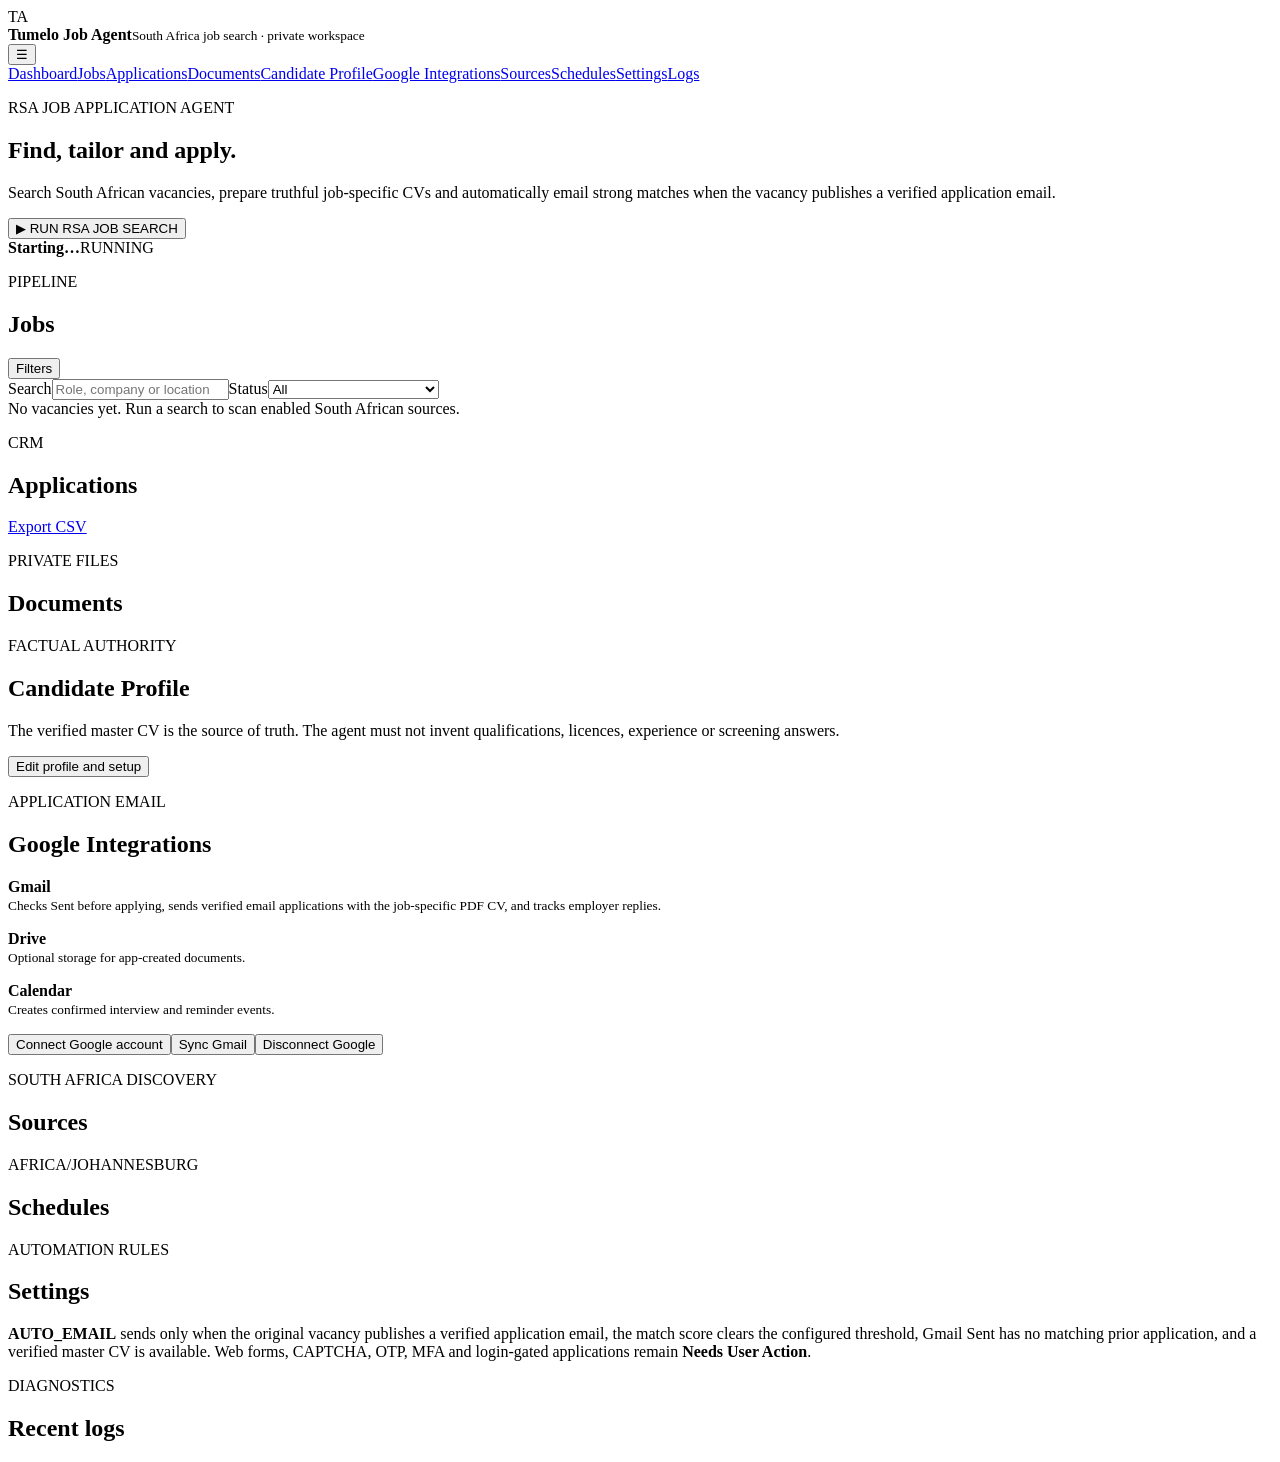
==== frontend/index.html @ aed450ea "Update dashboard for RSA email application workflow" ====
<!doctype html><html lang="en"><head><meta charset="utf-8"><meta name="viewport" content="width=device-width,initial-scale=1,viewport-fit=cover"><meta name="theme-color" content="#102b22"><title>Tumelo Job Agent</title><link rel="stylesheet" href="/assets/style.css"></head><body>
<header class="top"><div class="brand"><span>TA</span><div><b>Tumelo Job Agent</b><small>South Africa job search · private workspace</small></div></div><button id="menu" aria-label="Open navigation">☰</button></header>
<dialog id="loginDialog"><h2>Private sign in</h2><p>Sign in to access candidate and application data.</p><form id="loginForm"><label>Username<input name="username" autocomplete="username" required></label><label>Password<input name="password" type="password" autocomplete="current-password" required></label><p id="loginError" role="alert"></p><button class="primary">Sign in</button></form></dialog>
<nav id="nav" aria-label="Main"><a href="#dashboard">Dashboard</a><a href="#jobs">Jobs</a><a href="#applications">Applications</a><a href="#documents">Documents</a><a href="#profile">Candidate Profile</a><a href="#google">Google Integrations</a><a href="#sources">Sources</a><a href="#schedules">Schedules</a><a href="#settings">Settings</a><a href="#logs">Logs</a></nav>
<main><section id="dashboard"><p class="eyebrow">RSA JOB APPLICATION AGENT</p><h1>Find, tailor and apply.</h1><p class="lead">Search South African vacancies, prepare truthful job-specific CVs and automatically email strong matches when the vacancy publishes a verified application email.</p><button id="run" class="primary">▶ RUN RSA JOB SEARCH</button><div id="progress" class="progress hidden"><b id="runmsg">Starting…</b><span id="runstate">RUNNING</span><i></i></div><div class="metrics" id="metrics"></div></section>
<section class="panel" id="jobs"><div class="sectionhead"><div><p class="eyebrow">PIPELINE</p><h2>Jobs</h2></div><button class="secondary" id="filterToggle">Filters</button></div><div id="filters" class="filters"><label>Search<input id="search" placeholder="Role, company or location"></label><label>Status<select id="status"><option value="">All</option><option>SHORTLISTED</option><option>PREPARED</option><option>NEEDS_USER_ACTION</option><option>APPLIED</option><option>APPLIED_CONFIRMED</option><option>INTERVIEW</option></select></label></div><div id="jobcards" class="cards"></div><div id="empty">No vacancies yet. Run a search to scan enabled South African sources.</div></section>
<section class="panel" id="applications"><p class="eyebrow">CRM</p><h2>Applications</h2><div id="applicationList"></div><a class="button" href="/api/export.csv">Export CSV</a></section>
<section class="panel" id="documents"><p class="eyebrow">PRIVATE FILES</p><h2>Documents</h2><div id="documentList"></div></section>
<section class="panel" id="profile"><p class="eyebrow">FACTUAL AUTHORITY</p><h2>Candidate Profile</h2><p>The verified master CV is the source of truth. The agent must not invent qualifications, licences, experience or screening answers.</p><button id="setup">Edit profile and setup</button></section>
<section class="panel" id="google"><p class="eyebrow">APPLICATION EMAIL</p><h2>Google Integrations</h2><div id="googleState"></div><div class="permissions"><p><b>Gmail</b><br><small>Checks Sent before applying, sends verified email applications with the job-specific PDF CV, and tracks employer replies.</small></p><p><b>Drive</b><br><small>Optional storage for app-created documents.</small></p><p><b>Calendar</b><br><small>Creates confirmed interview and reminder events.</small></p></div><div class="actions"><button id="connectGoogle">Connect Google account</button><button id="syncGmail" class="secondary">Sync Gmail</button><button id="disconnectGoogle" class="danger">Disconnect Google</button></div></section>
<section class="panel" id="sources"><p class="eyebrow">SOUTH AFRICA DISCOVERY</p><h2>Sources</h2><div id="sourceList"></div></section><section class="panel" id="schedules"><p class="eyebrow">AFRICA/JOHANNESBURG</p><h2>Schedules</h2><p id="scheduleList"></p></section><section class="panel" id="settings"><p class="eyebrow">AUTOMATION RULES</p><h2>Settings</h2><p><b>AUTO_EMAIL</b> sends only when the original vacancy publishes a verified application email, the match score clears the configured threshold, Gmail Sent has no matching prior application, and a verified master CV is available. Web forms, CAPTCHA, OTP, MFA and login-gated applications remain <b>Needs User Action</b>.</p></section><section class="panel" id="logs"><p class="eyebrow">DIAGNOSTICS</p><h2>Recent logs</h2><pre id="logLines"></pre></section></main>
<dialog id="detailModal"><button class="close" aria-label="Close">×</button><div id="detail"></div></dialog><dialog id="wizard"><button class="close" aria-label="Close">×</button><h2>Job Agent setup</h2><form id="form"><label>Name<input name="name" required></label><label>Email<input name="email" type="email"></label><label>Phone<input name="phone"></label><label>Location<input name="location"></label><label>Work authorisation<input name="work_authorization" placeholder="Leave blank if not verified"></label><label>Skills (comma-separated)<textarea name="skills"></textarea></label><label>Target roles<input name="categories"></label><label>Preferred locations<input name="locations"></label><label>Expected salary<input name="salary"></label><label>Minimum match score<input name="score" type="number" min="0" max="100"></label><label>Schedule times (SAST)<input name="schedule"></label><label>Mode<select name="mode"><option>AUTO_EMAIL</option><option>PREPARE</option><option>DISCOVER_ONLY</option><option>ASSISTED_APPLY</option></select></label><label>Upload master CV<input name="cv" type="file" accept=".pdf,.docx"></label><button>Save setup</button></form></dialog><script src="/assets/app.js"></script></body></html>
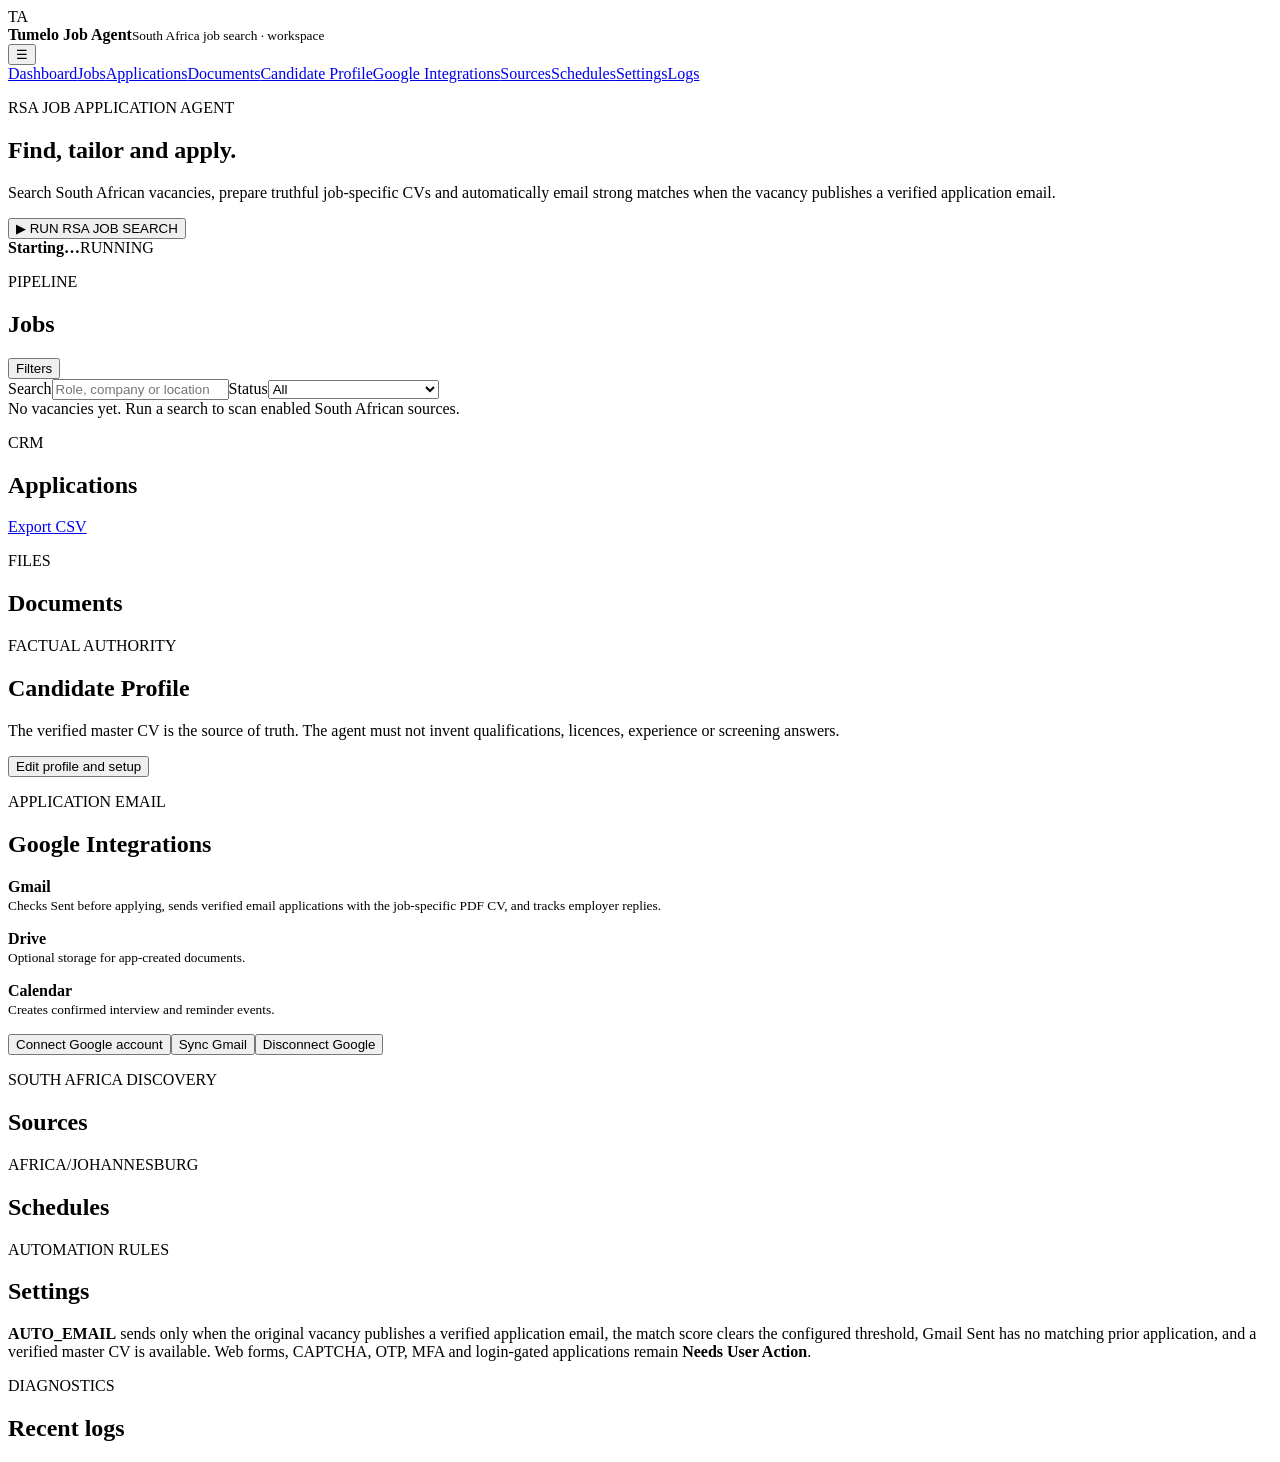
==== commit 45552260: "Remove private sign-in from production workspace" ====
--- a/frontend/index.html
+++ b/frontend/index.html
@@ -1,12 +1,11 @@
 <!doctype html><html lang="en"><head><meta charset="utf-8"><meta name="viewport" content="width=device-width,initial-scale=1,viewport-fit=cover"><meta name="theme-color" content="#102b22"><title>Tumelo Job Agent</title><link rel="stylesheet" href="/assets/style.css"></head><body>
-<header class="top"><div class="brand"><span>TA</span><div><b>Tumelo Job Agent</b><small>South Africa job search · private workspace</small></div></div><button id="menu" aria-label="Open navigation">☰</button></header>
-<dialog id="loginDialog"><h2>Private sign in</h2><p>Sign in to access candidate and application data.</p><form id="loginForm"><label>Username<input name="username" autocomplete="username" required></label><label>Password<input name="password" type="password" autocomplete="current-password" required></label><p id="loginError" role="alert"></p><button class="primary">Sign in</button></form></dialog>
+<header class="top"><div class="brand"><span>TA</span><div><b>Tumelo Job Agent</b><small>South Africa job search · workspace</small></div></div><button id="menu" aria-label="Open navigation">☰</button></header>
 <nav id="nav" aria-label="Main"><a href="#dashboard">Dashboard</a><a href="#jobs">Jobs</a><a href="#applications">Applications</a><a href="#documents">Documents</a><a href="#profile">Candidate Profile</a><a href="#google">Google Integrations</a><a href="#sources">Sources</a><a href="#schedules">Schedules</a><a href="#settings">Settings</a><a href="#logs">Logs</a></nav>
 <main><section id="dashboard"><p class="eyebrow">RSA JOB APPLICATION AGENT</p><h1>Find, tailor and apply.</h1><p class="lead">Search South African vacancies, prepare truthful job-specific CVs and automatically email strong matches when the vacancy publishes a verified application email.</p><button id="run" class="primary">▶ RUN RSA JOB SEARCH</button><div id="progress" class="progress hidden"><b id="runmsg">Starting…</b><span id="runstate">RUNNING</span><i></i></div><div class="metrics" id="metrics"></div></section>
 <section class="panel" id="jobs"><div class="sectionhead"><div><p class="eyebrow">PIPELINE</p><h2>Jobs</h2></div><button class="secondary" id="filterToggle">Filters</button></div><div id="filters" class="filters"><label>Search<input id="search" placeholder="Role, company or location"></label><label>Status<select id="status"><option value="">All</option><option>SHORTLISTED</option><option>PREPARED</option><option>NEEDS_USER_ACTION</option><option>APPLIED</option><option>APPLIED_CONFIRMED</option><option>INTERVIEW</option></select></label></div><div id="jobcards" class="cards"></div><div id="empty">No vacancies yet. Run a search to scan enabled South African sources.</div></section>
 <section class="panel" id="applications"><p class="eyebrow">CRM</p><h2>Applications</h2><div id="applicationList"></div><a class="button" href="/api/export.csv">Export CSV</a></section>
-<section class="panel" id="documents"><p class="eyebrow">PRIVATE FILES</p><h2>Documents</h2><div id="documentList"></div></section>
-<section class="panel" id="profile"><p class="eyebrow">FACTUAL AUTHORITY</p><h2>Candidate Profile</h2><p>The verified master CV is the source of truth. The agent must not invent qualifications, licences, experience or screening answers.</p><button id="setup">Edit profile and setup</button></section>
+<section class="panel" id="documents"><p class="eyebrow">FILES</p><h2>Documents</h2><div id="documentList"></div></section>
+<section class="panel" id="profile"><p class="eyebrow">FACTUAL AUTHORITY</p><h2>Candidate Profile</h2><p>The verified master CV is the source of truth. The agent must not invent qualifications, licences, experience or screening answers.</p><div id="masterCvState"></div><button id="setup">Edit profile and setup</button></section>
 <section class="panel" id="google"><p class="eyebrow">APPLICATION EMAIL</p><h2>Google Integrations</h2><div id="googleState"></div><div class="permissions"><p><b>Gmail</b><br><small>Checks Sent before applying, sends verified email applications with the job-specific PDF CV, and tracks employer replies.</small></p><p><b>Drive</b><br><small>Optional storage for app-created documents.</small></p><p><b>Calendar</b><br><small>Creates confirmed interview and reminder events.</small></p></div><div class="actions"><button id="connectGoogle">Connect Google account</button><button id="syncGmail" class="secondary">Sync Gmail</button><button id="disconnectGoogle" class="danger">Disconnect Google</button></div></section>
 <section class="panel" id="sources"><p class="eyebrow">SOUTH AFRICA DISCOVERY</p><h2>Sources</h2><div id="sourceList"></div></section><section class="panel" id="schedules"><p class="eyebrow">AFRICA/JOHANNESBURG</p><h2>Schedules</h2><p id="scheduleList"></p></section><section class="panel" id="settings"><p class="eyebrow">AUTOMATION RULES</p><h2>Settings</h2><p><b>AUTO_EMAIL</b> sends only when the original vacancy publishes a verified application email, the match score clears the configured threshold, Gmail Sent has no matching prior application, and a verified master CV is available. Web forms, CAPTCHA, OTP, MFA and login-gated applications remain <b>Needs User Action</b>.</p></section><section class="panel" id="logs"><p class="eyebrow">DIAGNOSTICS</p><h2>Recent logs</h2><pre id="logLines"></pre></section></main>
 <dialog id="detailModal"><button class="close" aria-label="Close">×</button><div id="detail"></div></dialog><dialog id="wizard"><button class="close" aria-label="Close">×</button><h2>Job Agent setup</h2><form id="form"><label>Name<input name="name" required></label><label>Email<input name="email" type="email"></label><label>Phone<input name="phone"></label><label>Location<input name="location"></label><label>Work authorisation<input name="work_authorization" placeholder="Leave blank if not verified"></label><label>Skills (comma-separated)<textarea name="skills"></textarea></label><label>Target roles<input name="categories"></label><label>Preferred locations<input name="locations"></label><label>Expected salary<input name="salary"></label><label>Minimum match score<input name="score" type="number" min="0" max="100"></label><label>Schedule times (SAST)<input name="schedule"></label><label>Mode<select name="mode"><option>AUTO_EMAIL</option><option>PREPARE</option><option>DISCOVER_ONLY</option><option>ASSISTED_APPLY</option></select></label><label>Upload master CV<input name="cv" type="file" accept=".pdf,.docx"></label><button>Save setup</button></form></dialog><script src="/assets/app.js"></script></body></html>
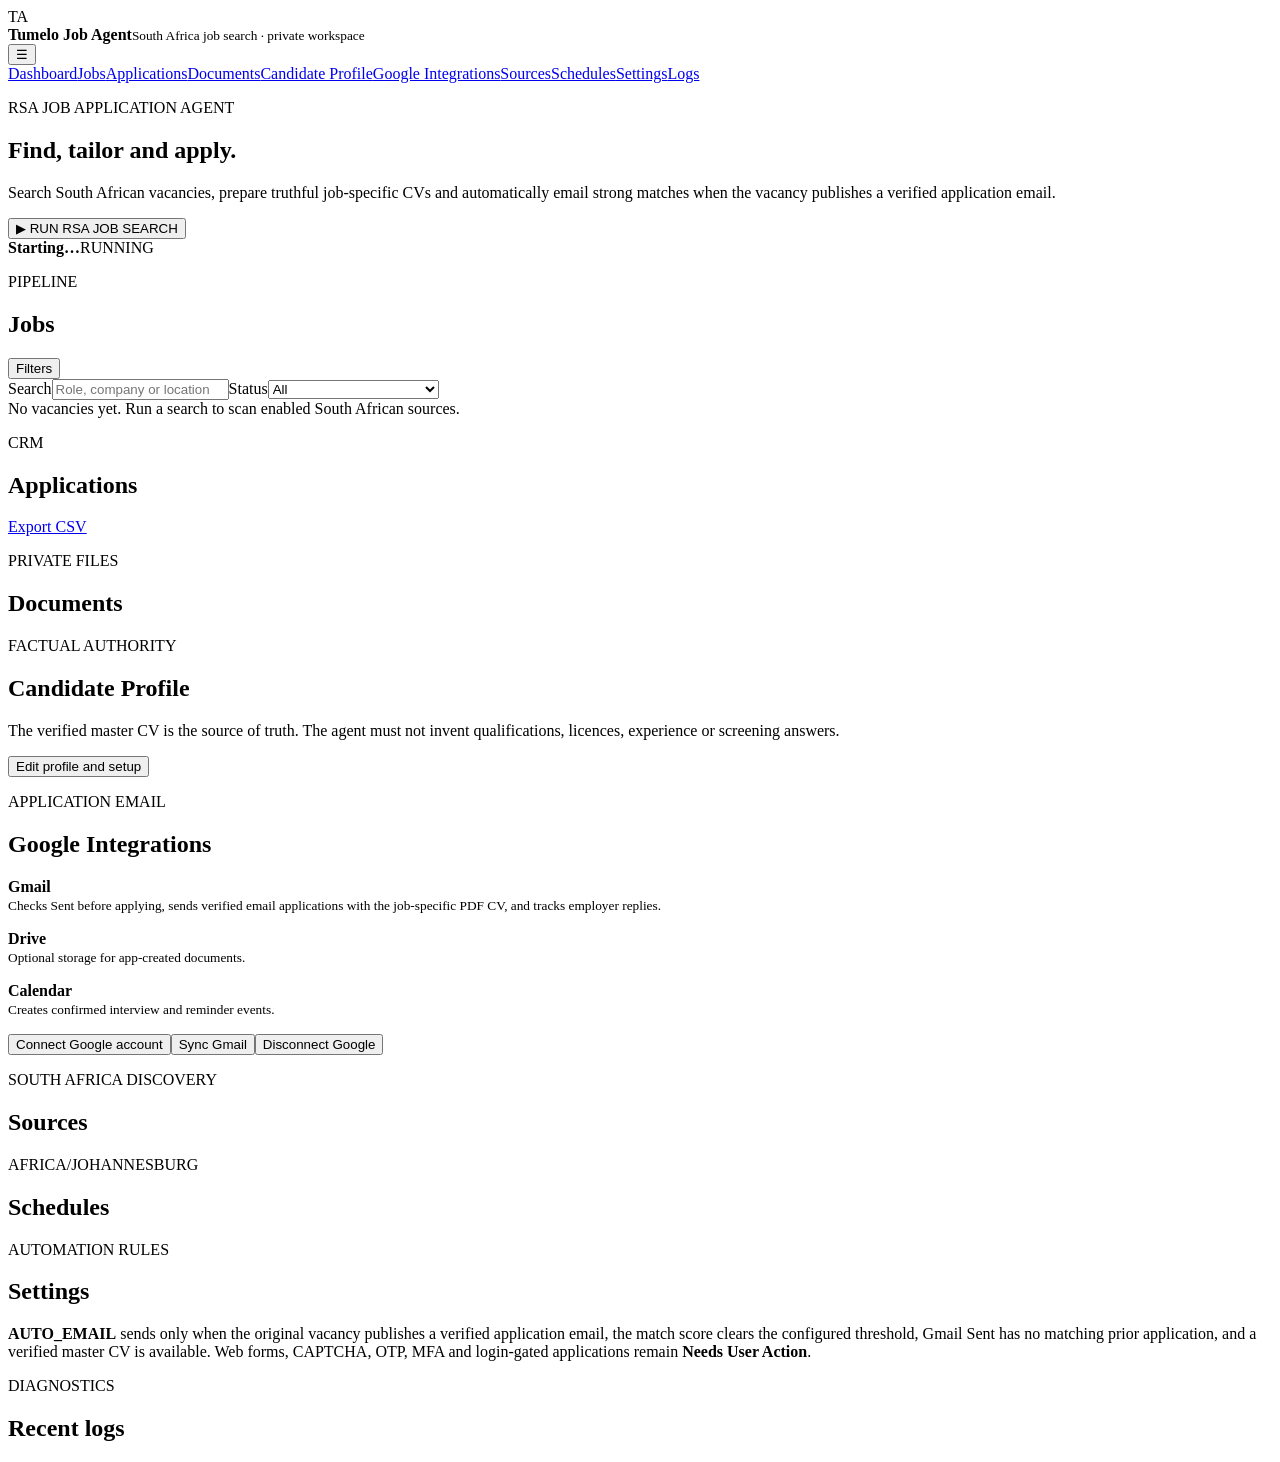
==== commit 52b4ecc6: "Restore private sign-in UI" ====
--- a/frontend/index.html
+++ b/frontend/index.html
@@ -1,10 +1,11 @@
 <!doctype html><html lang="en"><head><meta charset="utf-8"><meta name="viewport" content="width=device-width,initial-scale=1,viewport-fit=cover"><meta name="theme-color" content="#102b22"><title>Tumelo Job Agent</title><link rel="stylesheet" href="/assets/style.css"></head><body>
-<header class="top"><div class="brand"><span>TA</span><div><b>Tumelo Job Agent</b><small>South Africa job search · workspace</small></div></div><button id="menu" aria-label="Open navigation">☰</button></header>
+<header class="top"><div class="brand"><span>TA</span><div><b>Tumelo Job Agent</b><small>South Africa job search · private workspace</small></div></div><button id="menu" aria-label="Open navigation">☰</button></header>
+<dialog id="loginDialog"><h2>Private sign in</h2><p>Sign in to access candidate and application data.</p><form id="loginForm"><label>Username<input name="username" autocomplete="username" required></label><label>Password<input name="password" type="password" autocomplete="current-password" required></label><p id="loginError" role="alert"></p><button class="primary">Sign in</button></form></dialog>
 <nav id="nav" aria-label="Main"><a href="#dashboard">Dashboard</a><a href="#jobs">Jobs</a><a href="#applications">Applications</a><a href="#documents">Documents</a><a href="#profile">Candidate Profile</a><a href="#google">Google Integrations</a><a href="#sources">Sources</a><a href="#schedules">Schedules</a><a href="#settings">Settings</a><a href="#logs">Logs</a></nav>
 <main><section id="dashboard"><p class="eyebrow">RSA JOB APPLICATION AGENT</p><h1>Find, tailor and apply.</h1><p class="lead">Search South African vacancies, prepare truthful job-specific CVs and automatically email strong matches when the vacancy publishes a verified application email.</p><button id="run" class="primary">▶ RUN RSA JOB SEARCH</button><div id="progress" class="progress hidden"><b id="runmsg">Starting…</b><span id="runstate">RUNNING</span><i></i></div><div class="metrics" id="metrics"></div></section>
 <section class="panel" id="jobs"><div class="sectionhead"><div><p class="eyebrow">PIPELINE</p><h2>Jobs</h2></div><button class="secondary" id="filterToggle">Filters</button></div><div id="filters" class="filters"><label>Search<input id="search" placeholder="Role, company or location"></label><label>Status<select id="status"><option value="">All</option><option>SHORTLISTED</option><option>PREPARED</option><option>NEEDS_USER_ACTION</option><option>APPLIED</option><option>APPLIED_CONFIRMED</option><option>INTERVIEW</option></select></label></div><div id="jobcards" class="cards"></div><div id="empty">No vacancies yet. Run a search to scan enabled South African sources.</div></section>
 <section class="panel" id="applications"><p class="eyebrow">CRM</p><h2>Applications</h2><div id="applicationList"></div><a class="button" href="/api/export.csv">Export CSV</a></section>
-<section class="panel" id="documents"><p class="eyebrow">FILES</p><h2>Documents</h2><div id="documentList"></div></section>
+<section class="panel" id="documents"><p class="eyebrow">PRIVATE FILES</p><h2>Documents</h2><div id="documentList"></div></section>
 <section class="panel" id="profile"><p class="eyebrow">FACTUAL AUTHORITY</p><h2>Candidate Profile</h2><p>The verified master CV is the source of truth. The agent must not invent qualifications, licences, experience or screening answers.</p><div id="masterCvState"></div><button id="setup">Edit profile and setup</button></section>
 <section class="panel" id="google"><p class="eyebrow">APPLICATION EMAIL</p><h2>Google Integrations</h2><div id="googleState"></div><div class="permissions"><p><b>Gmail</b><br><small>Checks Sent before applying, sends verified email applications with the job-specific PDF CV, and tracks employer replies.</small></p><p><b>Drive</b><br><small>Optional storage for app-created documents.</small></p><p><b>Calendar</b><br><small>Creates confirmed interview and reminder events.</small></p></div><div class="actions"><button id="connectGoogle">Connect Google account</button><button id="syncGmail" class="secondary">Sync Gmail</button><button id="disconnectGoogle" class="danger">Disconnect Google</button></div></section>
 <section class="panel" id="sources"><p class="eyebrow">SOUTH AFRICA DISCOVERY</p><h2>Sources</h2><div id="sourceList"></div></section><section class="panel" id="schedules"><p class="eyebrow">AFRICA/JOHANNESBURG</p><h2>Schedules</h2><p id="scheduleList"></p></section><section class="panel" id="settings"><p class="eyebrow">AUTOMATION RULES</p><h2>Settings</h2><p><b>AUTO_EMAIL</b> sends only when the original vacancy publishes a verified application email, the match score clears the configured threshold, Gmail Sent has no matching prior application, and a verified master CV is available. Web forms, CAPTCHA, OTP, MFA and login-gated applications remain <b>Needs User Action</b>.</p></section><section class="panel" id="logs"><p class="eyebrow">DIAGNOSTICS</p><h2>Recent logs</h2><pre id="logLines"></pre></section></main>
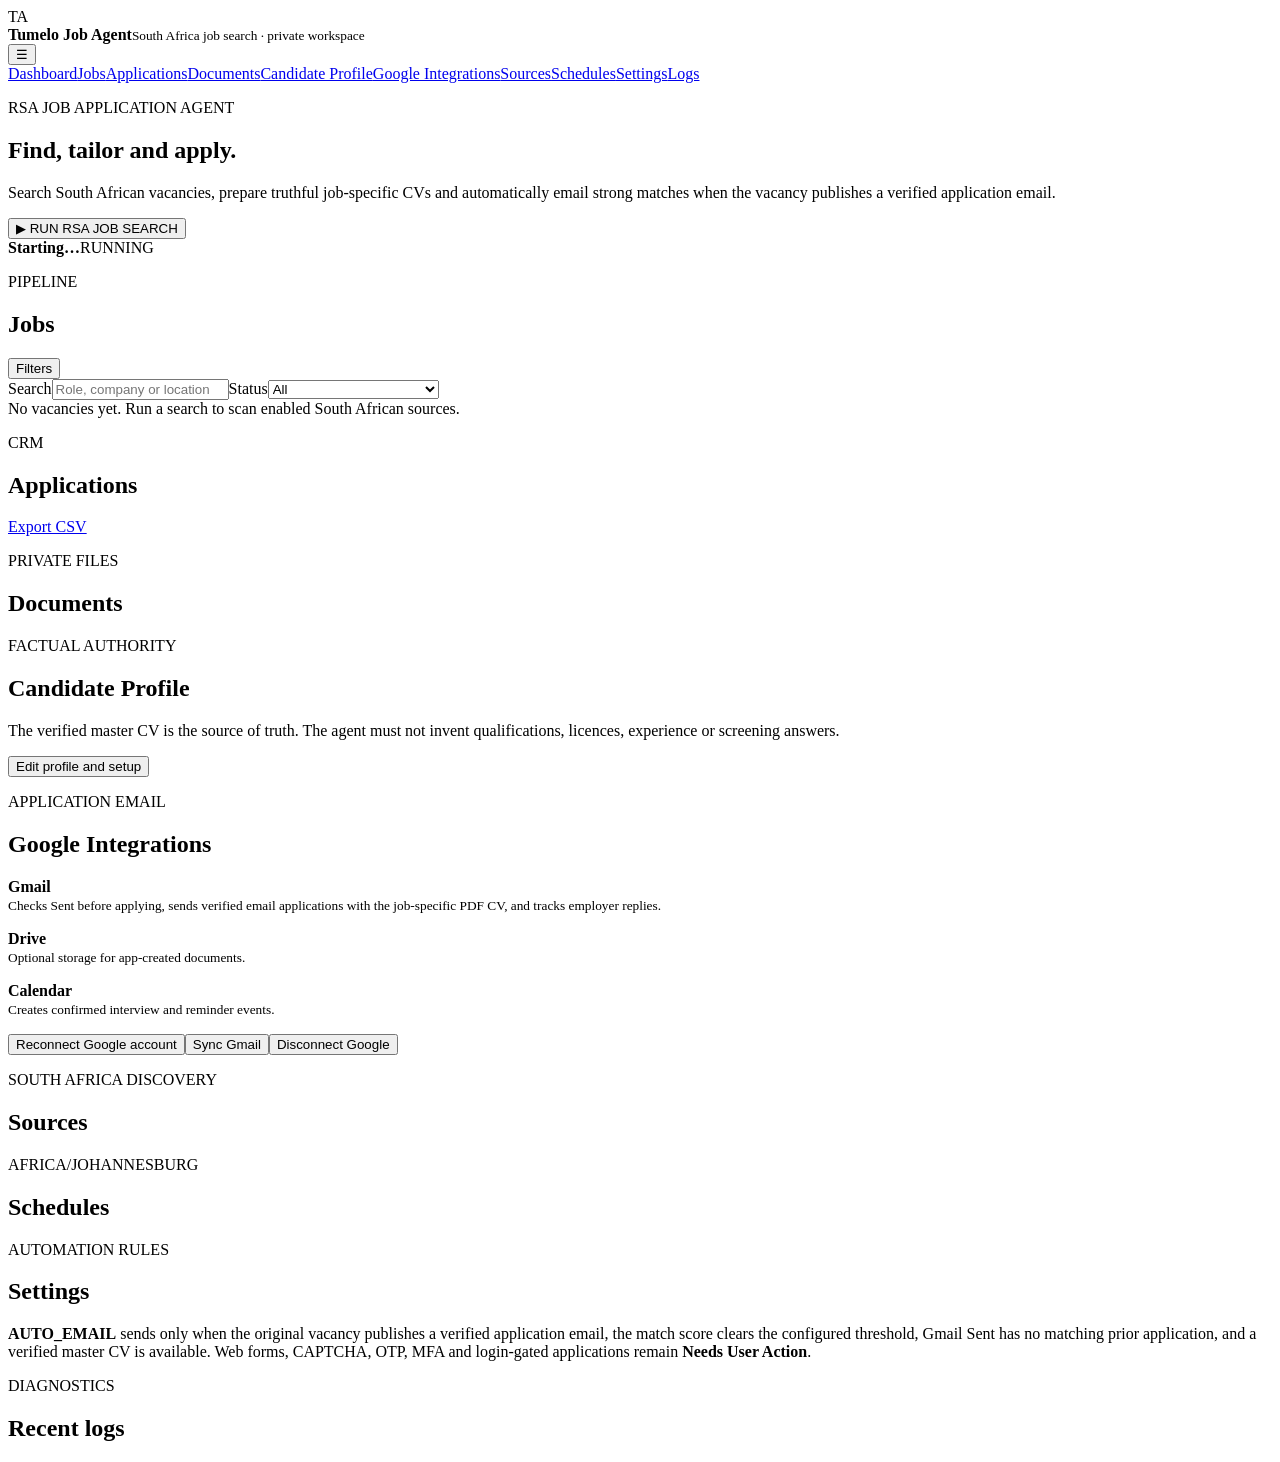
==== commit 44c25820: "Use Google owner sign-in in dashboard UI" ====
--- a/frontend/index.html
+++ b/frontend/index.html
@@ -1,12 +1,12 @@
 <!doctype html><html lang="en"><head><meta charset="utf-8"><meta name="viewport" content="width=device-width,initial-scale=1,viewport-fit=cover"><meta name="theme-color" content="#102b22"><title>Tumelo Job Agent</title><link rel="stylesheet" href="/assets/style.css"></head><body>
 <header class="top"><div class="brand"><span>TA</span><div><b>Tumelo Job Agent</b><small>South Africa job search · private workspace</small></div></div><button id="menu" aria-label="Open navigation">☰</button></header>
-<dialog id="loginDialog"><h2>Private sign in</h2><p>Sign in to access candidate and application data.</p><form id="loginForm"><label>Username<input name="username" autocomplete="username" required></label><label>Password<input name="password" type="password" autocomplete="current-password" required></label><p id="loginError" role="alert"></p><button class="primary">Sign in</button></form></dialog>
+<dialog id="loginDialog"><h2>Owner sign in</h2><p>Continue with the Google account linked to this Job Agent. No admin password is required.</p><p id="loginError" role="alert"></p><button id="googleLogin" class="primary">Continue with Google</button></dialog>
 <nav id="nav" aria-label="Main"><a href="#dashboard">Dashboard</a><a href="#jobs">Jobs</a><a href="#applications">Applications</a><a href="#documents">Documents</a><a href="#profile">Candidate Profile</a><a href="#google">Google Integrations</a><a href="#sources">Sources</a><a href="#schedules">Schedules</a><a href="#settings">Settings</a><a href="#logs">Logs</a></nav>
 <main><section id="dashboard"><p class="eyebrow">RSA JOB APPLICATION AGENT</p><h1>Find, tailor and apply.</h1><p class="lead">Search South African vacancies, prepare truthful job-specific CVs and automatically email strong matches when the vacancy publishes a verified application email.</p><button id="run" class="primary">▶ RUN RSA JOB SEARCH</button><div id="progress" class="progress hidden"><b id="runmsg">Starting…</b><span id="runstate">RUNNING</span><i></i></div><div class="metrics" id="metrics"></div></section>
 <section class="panel" id="jobs"><div class="sectionhead"><div><p class="eyebrow">PIPELINE</p><h2>Jobs</h2></div><button class="secondary" id="filterToggle">Filters</button></div><div id="filters" class="filters"><label>Search<input id="search" placeholder="Role, company or location"></label><label>Status<select id="status"><option value="">All</option><option>SHORTLISTED</option><option>PREPARED</option><option>NEEDS_USER_ACTION</option><option>APPLIED</option><option>APPLIED_CONFIRMED</option><option>INTERVIEW</option></select></label></div><div id="jobcards" class="cards"></div><div id="empty">No vacancies yet. Run a search to scan enabled South African sources.</div></section>
 <section class="panel" id="applications"><p class="eyebrow">CRM</p><h2>Applications</h2><div id="applicationList"></div><a class="button" href="/api/export.csv">Export CSV</a></section>
 <section class="panel" id="documents"><p class="eyebrow">PRIVATE FILES</p><h2>Documents</h2><div id="documentList"></div></section>
 <section class="panel" id="profile"><p class="eyebrow">FACTUAL AUTHORITY</p><h2>Candidate Profile</h2><p>The verified master CV is the source of truth. The agent must not invent qualifications, licences, experience or screening answers.</p><div id="masterCvState"></div><button id="setup">Edit profile and setup</button></section>
-<section class="panel" id="google"><p class="eyebrow">APPLICATION EMAIL</p><h2>Google Integrations</h2><div id="googleState"></div><div class="permissions"><p><b>Gmail</b><br><small>Checks Sent before applying, sends verified email applications with the job-specific PDF CV, and tracks employer replies.</small></p><p><b>Drive</b><br><small>Optional storage for app-created documents.</small></p><p><b>Calendar</b><br><small>Creates confirmed interview and reminder events.</small></p></div><div class="actions"><button id="connectGoogle">Connect Google account</button><button id="syncGmail" class="secondary">Sync Gmail</button><button id="disconnectGoogle" class="danger">Disconnect Google</button></div></section>
+<section class="panel" id="google"><p class="eyebrow">APPLICATION EMAIL</p><h2>Google Integrations</h2><div id="googleState"></div><div class="permissions"><p><b>Gmail</b><br><small>Checks Sent before applying, sends verified email applications with the job-specific PDF CV, and tracks employer replies.</small></p><p><b>Drive</b><br><small>Optional storage for app-created documents.</small></p><p><b>Calendar</b><br><small>Creates confirmed interview and reminder events.</small></p></div><div class="actions"><button id="connectGoogle">Reconnect Google account</button><button id="syncGmail" class="secondary">Sync Gmail</button><button id="disconnectGoogle" class="danger">Disconnect Google</button></div></section>
 <section class="panel" id="sources"><p class="eyebrow">SOUTH AFRICA DISCOVERY</p><h2>Sources</h2><div id="sourceList"></div></section><section class="panel" id="schedules"><p class="eyebrow">AFRICA/JOHANNESBURG</p><h2>Schedules</h2><p id="scheduleList"></p></section><section class="panel" id="settings"><p class="eyebrow">AUTOMATION RULES</p><h2>Settings</h2><p><b>AUTO_EMAIL</b> sends only when the original vacancy publishes a verified application email, the match score clears the configured threshold, Gmail Sent has no matching prior application, and a verified master CV is available. Web forms, CAPTCHA, OTP, MFA and login-gated applications remain <b>Needs User Action</b>.</p></section><section class="panel" id="logs"><p class="eyebrow">DIAGNOSTICS</p><h2>Recent logs</h2><pre id="logLines"></pre></section></main>
 <dialog id="detailModal"><button class="close" aria-label="Close">×</button><div id="detail"></div></dialog><dialog id="wizard"><button class="close" aria-label="Close">×</button><h2>Job Agent setup</h2><form id="form"><label>Name<input name="name" required></label><label>Email<input name="email" type="email"></label><label>Phone<input name="phone"></label><label>Location<input name="location"></label><label>Work authorisation<input name="work_authorization" placeholder="Leave blank if not verified"></label><label>Skills (comma-separated)<textarea name="skills"></textarea></label><label>Target roles<input name="categories"></label><label>Preferred locations<input name="locations"></label><label>Expected salary<input name="salary"></label><label>Minimum match score<input name="score" type="number" min="0" max="100"></label><label>Schedule times (SAST)<input name="schedule"></label><label>Mode<select name="mode"><option>AUTO_EMAIL</option><option>PREPARE</option><option>DISCOVER_ONLY</option><option>ASSISTED_APPLY</option></select></label><label>Upload master CV<input name="cv" type="file" accept=".pdf,.docx"></label><button>Save setup</button></form></dialog><script src="/assets/app.js"></script></body></html>
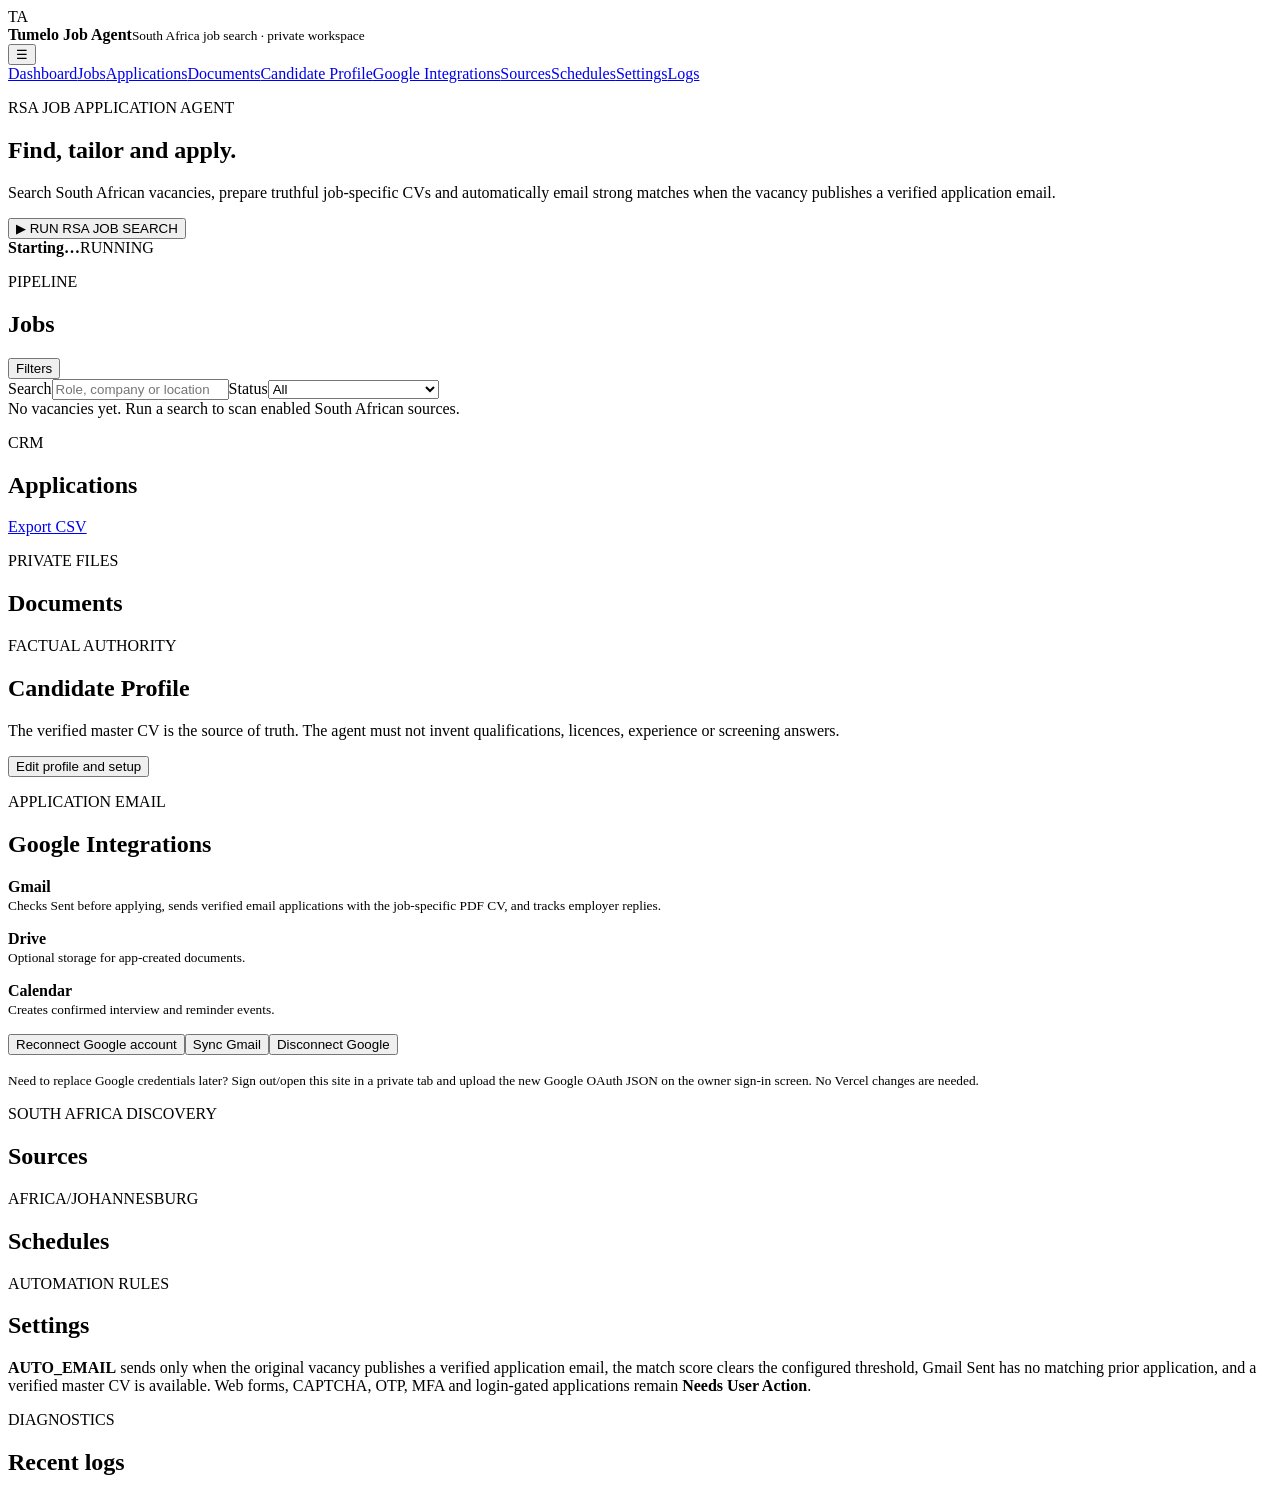
==== commit 76d6e8c4: "Add one-step Google OAuth JSON upload to sign-in" ====
--- a/frontend/index.html
+++ b/frontend/index.html
@@ -1,12 +1,12 @@
 <!doctype html><html lang="en"><head><meta charset="utf-8"><meta name="viewport" content="width=device-width,initial-scale=1,viewport-fit=cover"><meta name="theme-color" content="#102b22"><title>Tumelo Job Agent</title><link rel="stylesheet" href="/assets/style.css"></head><body>
 <header class="top"><div class="brand"><span>TA</span><div><b>Tumelo Job Agent</b><small>South Africa job search · private workspace</small></div></div><button id="menu" aria-label="Open navigation">☰</button></header>
-<dialog id="loginDialog"><h2>Owner sign in</h2><p>Continue with the Google account linked to this Job Agent. No admin password is required.</p><p id="loginError" role="alert"></p><button id="googleLogin" class="primary">Continue with Google</button></dialog>
+<dialog id="loginDialog"><h2>Owner sign in</h2><p>Continue with the Google account linked to this Job Agent. No admin password is required.</p><div id="googleBootstrap"><p><b>First-time Google setup</b><br><small>Upload the OAuth JSON downloaded from Google Cloud once. The Job Agent stores it securely, so you do not need to edit Vercel environment variables or redeploy when Google credentials change.</small></p><label>Google OAuth JSON<input id="googleCredentialsFile" type="file" accept=".json,application/json"></label><button id="uploadGoogleCredentials" class="secondary">Upload JSON & continue</button><small id="googleBootstrapState"></small></div><p id="loginError" role="alert"></p><button id="googleLogin" class="primary">Continue with Google</button></dialog>
 <nav id="nav" aria-label="Main"><a href="#dashboard">Dashboard</a><a href="#jobs">Jobs</a><a href="#applications">Applications</a><a href="#documents">Documents</a><a href="#profile">Candidate Profile</a><a href="#google">Google Integrations</a><a href="#sources">Sources</a><a href="#schedules">Schedules</a><a href="#settings">Settings</a><a href="#logs">Logs</a></nav>
 <main><section id="dashboard"><p class="eyebrow">RSA JOB APPLICATION AGENT</p><h1>Find, tailor and apply.</h1><p class="lead">Search South African vacancies, prepare truthful job-specific CVs and automatically email strong matches when the vacancy publishes a verified application email.</p><button id="run" class="primary">▶ RUN RSA JOB SEARCH</button><div id="progress" class="progress hidden"><b id="runmsg">Starting…</b><span id="runstate">RUNNING</span><i></i></div><div class="metrics" id="metrics"></div></section>
 <section class="panel" id="jobs"><div class="sectionhead"><div><p class="eyebrow">PIPELINE</p><h2>Jobs</h2></div><button class="secondary" id="filterToggle">Filters</button></div><div id="filters" class="filters"><label>Search<input id="search" placeholder="Role, company or location"></label><label>Status<select id="status"><option value="">All</option><option>SHORTLISTED</option><option>PREPARED</option><option>NEEDS_USER_ACTION</option><option>APPLIED</option><option>APPLIED_CONFIRMED</option><option>INTERVIEW</option></select></label></div><div id="jobcards" class="cards"></div><div id="empty">No vacancies yet. Run a search to scan enabled South African sources.</div></section>
 <section class="panel" id="applications"><p class="eyebrow">CRM</p><h2>Applications</h2><div id="applicationList"></div><a class="button" href="/api/export.csv">Export CSV</a></section>
 <section class="panel" id="documents"><p class="eyebrow">PRIVATE FILES</p><h2>Documents</h2><div id="documentList"></div></section>
 <section class="panel" id="profile"><p class="eyebrow">FACTUAL AUTHORITY</p><h2>Candidate Profile</h2><p>The verified master CV is the source of truth. The agent must not invent qualifications, licences, experience or screening answers.</p><div id="masterCvState"></div><button id="setup">Edit profile and setup</button></section>
-<section class="panel" id="google"><p class="eyebrow">APPLICATION EMAIL</p><h2>Google Integrations</h2><div id="googleState"></div><div class="permissions"><p><b>Gmail</b><br><small>Checks Sent before applying, sends verified email applications with the job-specific PDF CV, and tracks employer replies.</small></p><p><b>Drive</b><br><small>Optional storage for app-created documents.</small></p><p><b>Calendar</b><br><small>Creates confirmed interview and reminder events.</small></p></div><div class="actions"><button id="connectGoogle">Reconnect Google account</button><button id="syncGmail" class="secondary">Sync Gmail</button><button id="disconnectGoogle" class="danger">Disconnect Google</button></div></section>
+<section class="panel" id="google"><p class="eyebrow">APPLICATION EMAIL</p><h2>Google Integrations</h2><div id="googleState"></div><div class="permissions"><p><b>Gmail</b><br><small>Checks Sent before applying, sends verified email applications with the job-specific PDF CV, and tracks employer replies.</small></p><p><b>Drive</b><br><small>Optional storage for app-created documents.</small></p><p><b>Calendar</b><br><small>Creates confirmed interview and reminder events.</small></p></div><div class="actions"><button id="connectGoogle">Reconnect Google account</button><button id="syncGmail" class="secondary">Sync Gmail</button><button id="disconnectGoogle" class="danger">Disconnect Google</button></div><p><small>Need to replace Google credentials later? Sign out/open this site in a private tab and upload the new Google OAuth JSON on the owner sign-in screen. No Vercel changes are needed.</small></p></section>
 <section class="panel" id="sources"><p class="eyebrow">SOUTH AFRICA DISCOVERY</p><h2>Sources</h2><div id="sourceList"></div></section><section class="panel" id="schedules"><p class="eyebrow">AFRICA/JOHANNESBURG</p><h2>Schedules</h2><p id="scheduleList"></p></section><section class="panel" id="settings"><p class="eyebrow">AUTOMATION RULES</p><h2>Settings</h2><p><b>AUTO_EMAIL</b> sends only when the original vacancy publishes a verified application email, the match score clears the configured threshold, Gmail Sent has no matching prior application, and a verified master CV is available. Web forms, CAPTCHA, OTP, MFA and login-gated applications remain <b>Needs User Action</b>.</p></section><section class="panel" id="logs"><p class="eyebrow">DIAGNOSTICS</p><h2>Recent logs</h2><pre id="logLines"></pre></section></main>
 <dialog id="detailModal"><button class="close" aria-label="Close">×</button><div id="detail"></div></dialog><dialog id="wizard"><button class="close" aria-label="Close">×</button><h2>Job Agent setup</h2><form id="form"><label>Name<input name="name" required></label><label>Email<input name="email" type="email"></label><label>Phone<input name="phone"></label><label>Location<input name="location"></label><label>Work authorisation<input name="work_authorization" placeholder="Leave blank if not verified"></label><label>Skills (comma-separated)<textarea name="skills"></textarea></label><label>Target roles<input name="categories"></label><label>Preferred locations<input name="locations"></label><label>Expected salary<input name="salary"></label><label>Minimum match score<input name="score" type="number" min="0" max="100"></label><label>Schedule times (SAST)<input name="schedule"></label><label>Mode<select name="mode"><option>AUTO_EMAIL</option><option>PREPARE</option><option>DISCOVER_ONLY</option><option>ASSISTED_APPLY</option></select></label><label>Upload master CV<input name="cv" type="file" accept=".pdf,.docx"></label><button>Save setup</button></form></dialog><script src="/assets/app.js"></script></body></html>
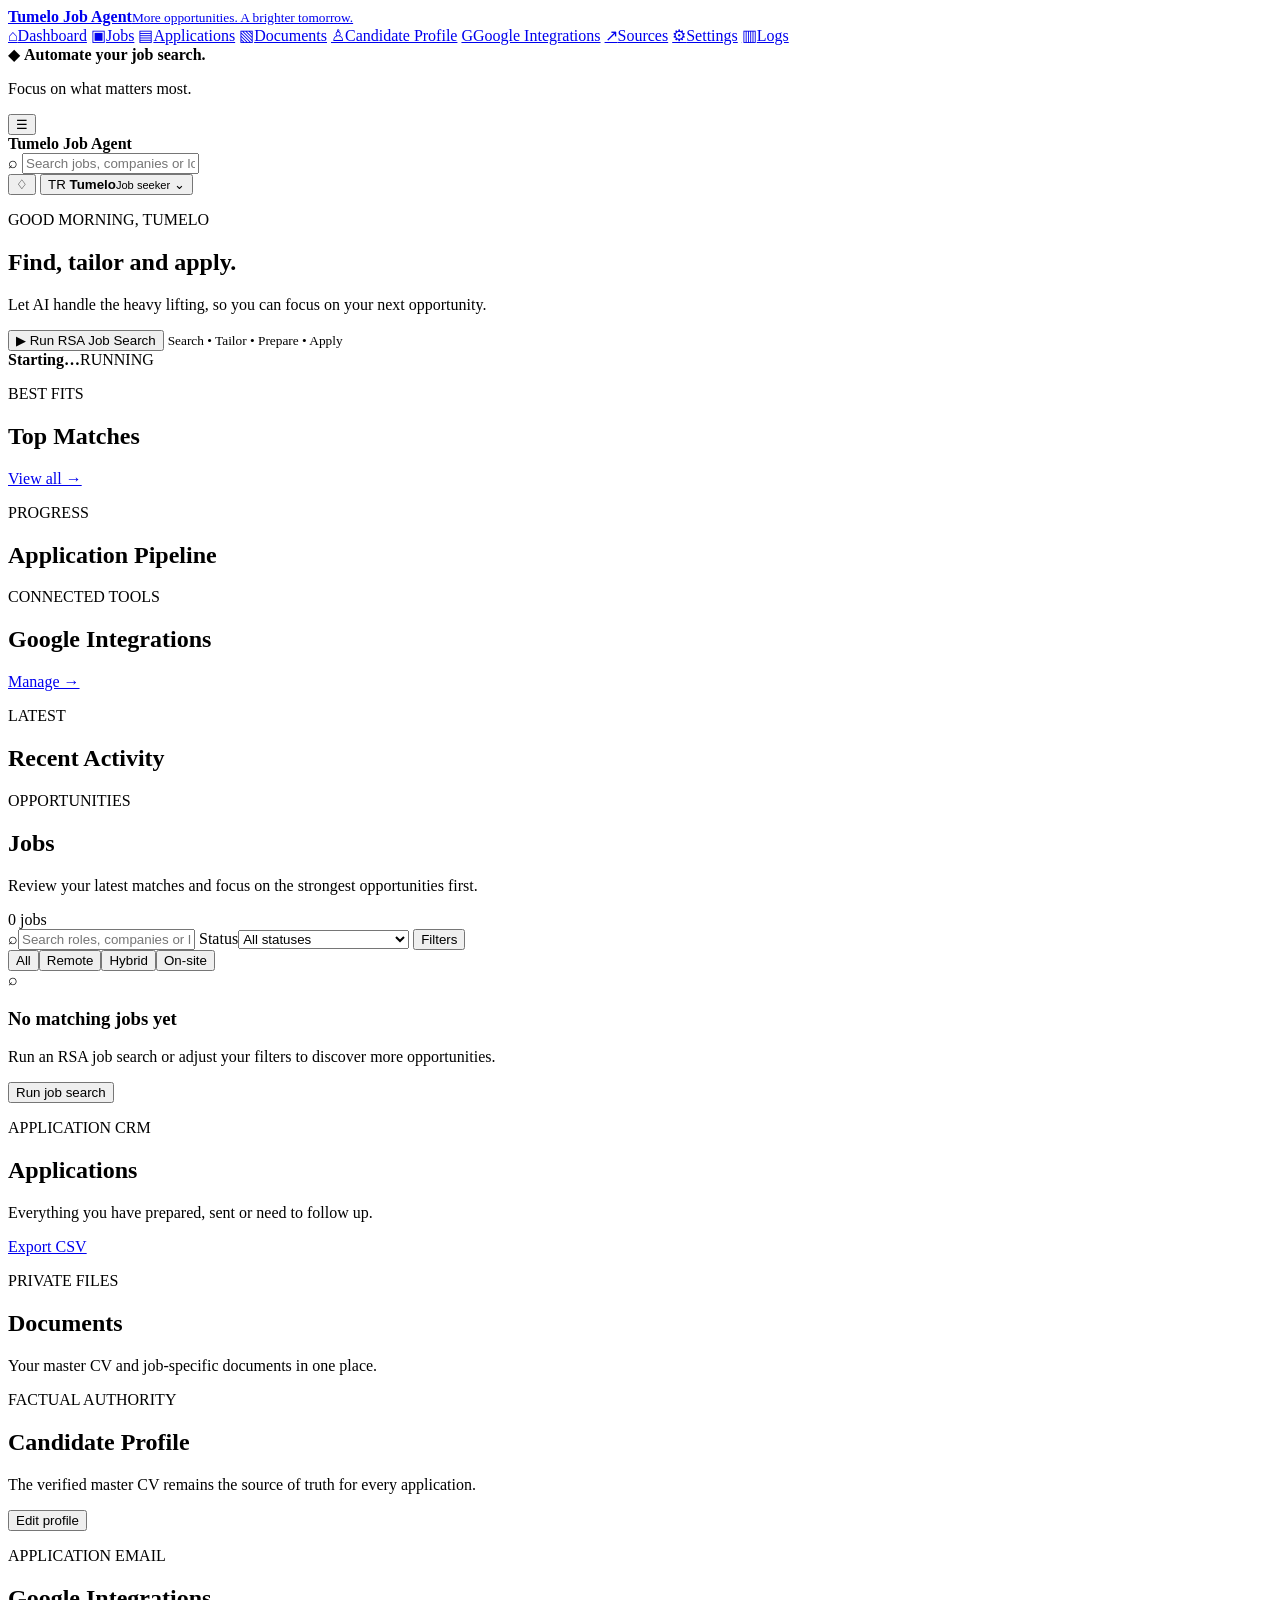
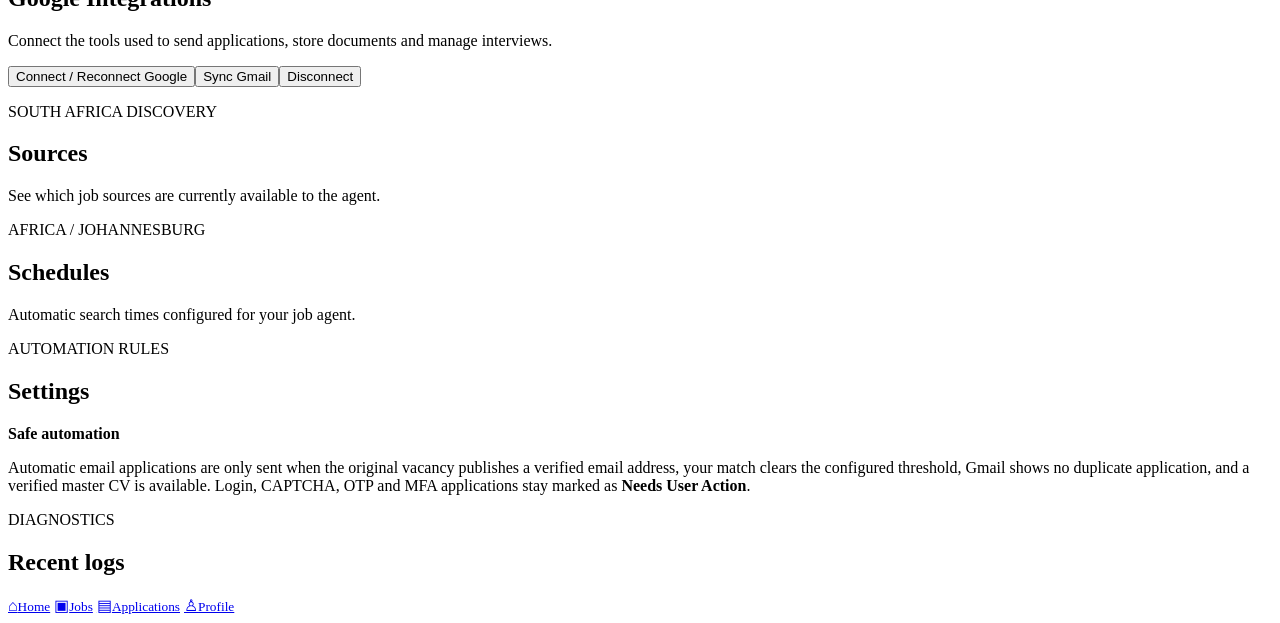
==== commit 83ad82c7: "Redesign job agent application shell and dashboard" ====
--- a/frontend/index.html
+++ b/frontend/index.html
@@ -1,12 +1,187 @@
-<!doctype html><html lang="en"><head><meta charset="utf-8"><meta name="viewport" content="width=device-width,initial-scale=1,viewport-fit=cover"><meta name="theme-color" content="#102b22"><title>Tumelo Job Agent</title><link rel="stylesheet" href="/assets/style.css"></head><body>
-<header class="top"><div class="brand"><span>TA</span><div><b>Tumelo Job Agent</b><small>South Africa job search · private workspace</small></div></div><button id="menu" aria-label="Open navigation">☰</button></header>
-<dialog id="loginDialog"><h2>Owner sign in</h2><p>Continue with the Google account linked to this Job Agent. No admin password is required.</p><div id="googleBootstrap"><p><b>First-time Google setup</b><br><small>Upload the OAuth JSON downloaded from Google Cloud once. The Job Agent stores it securely, so you do not need to edit Vercel environment variables or redeploy when Google credentials change.</small></p><label>Google OAuth JSON<input id="googleCredentialsFile" type="file" accept=".json,application/json"></label><button id="uploadGoogleCredentials" class="secondary">Upload JSON & continue</button><small id="googleBootstrapState"></small></div><p id="loginError" role="alert"></p><button id="googleLogin" class="primary">Continue with Google</button></dialog>
-<nav id="nav" aria-label="Main"><a href="#dashboard">Dashboard</a><a href="#jobs">Jobs</a><a href="#applications">Applications</a><a href="#documents">Documents</a><a href="#profile">Candidate Profile</a><a href="#google">Google Integrations</a><a href="#sources">Sources</a><a href="#schedules">Schedules</a><a href="#settings">Settings</a><a href="#logs">Logs</a></nav>
-<main><section id="dashboard"><p class="eyebrow">RSA JOB APPLICATION AGENT</p><h1>Find, tailor and apply.</h1><p class="lead">Search South African vacancies, prepare truthful job-specific CVs and automatically email strong matches when the vacancy publishes a verified application email.</p><button id="run" class="primary">▶ RUN RSA JOB SEARCH</button><div id="progress" class="progress hidden"><b id="runmsg">Starting…</b><span id="runstate">RUNNING</span><i></i></div><div class="metrics" id="metrics"></div></section>
-<section class="panel" id="jobs"><div class="sectionhead"><div><p class="eyebrow">PIPELINE</p><h2>Jobs</h2></div><button class="secondary" id="filterToggle">Filters</button></div><div id="filters" class="filters"><label>Search<input id="search" placeholder="Role, company or location"></label><label>Status<select id="status"><option value="">All</option><option>SHORTLISTED</option><option>PREPARED</option><option>NEEDS_USER_ACTION</option><option>APPLIED</option><option>APPLIED_CONFIRMED</option><option>INTERVIEW</option></select></label></div><div id="jobcards" class="cards"></div><div id="empty">No vacancies yet. Run a search to scan enabled South African sources.</div></section>
-<section class="panel" id="applications"><p class="eyebrow">CRM</p><h2>Applications</h2><div id="applicationList"></div><a class="button" href="/api/export.csv">Export CSV</a></section>
-<section class="panel" id="documents"><p class="eyebrow">PRIVATE FILES</p><h2>Documents</h2><div id="documentList"></div></section>
-<section class="panel" id="profile"><p class="eyebrow">FACTUAL AUTHORITY</p><h2>Candidate Profile</h2><p>The verified master CV is the source of truth. The agent must not invent qualifications, licences, experience or screening answers.</p><div id="masterCvState"></div><button id="setup">Edit profile and setup</button></section>
-<section class="panel" id="google"><p class="eyebrow">APPLICATION EMAIL</p><h2>Google Integrations</h2><div id="googleState"></div><div class="permissions"><p><b>Gmail</b><br><small>Checks Sent before applying, sends verified email applications with the job-specific PDF CV, and tracks employer replies.</small></p><p><b>Drive</b><br><small>Optional storage for app-created documents.</small></p><p><b>Calendar</b><br><small>Creates confirmed interview and reminder events.</small></p></div><div class="actions"><button id="connectGoogle">Reconnect Google account</button><button id="syncGmail" class="secondary">Sync Gmail</button><button id="disconnectGoogle" class="danger">Disconnect Google</button></div><p><small>Need to replace Google credentials later? Sign out/open this site in a private tab and upload the new Google OAuth JSON on the owner sign-in screen. No Vercel changes are needed.</small></p></section>
-<section class="panel" id="sources"><p class="eyebrow">SOUTH AFRICA DISCOVERY</p><h2>Sources</h2><div id="sourceList"></div></section><section class="panel" id="schedules"><p class="eyebrow">AFRICA/JOHANNESBURG</p><h2>Schedules</h2><p id="scheduleList"></p></section><section class="panel" id="settings"><p class="eyebrow">AUTOMATION RULES</p><h2>Settings</h2><p><b>AUTO_EMAIL</b> sends only when the original vacancy publishes a verified application email, the match score clears the configured threshold, Gmail Sent has no matching prior application, and a verified master CV is available. Web forms, CAPTCHA, OTP, MFA and login-gated applications remain <b>Needs User Action</b>.</p></section><section class="panel" id="logs"><p class="eyebrow">DIAGNOSTICS</p><h2>Recent logs</h2><pre id="logLines"></pre></section></main>
-<dialog id="detailModal"><button class="close" aria-label="Close">×</button><div id="detail"></div></dialog><dialog id="wizard"><button class="close" aria-label="Close">×</button><h2>Job Agent setup</h2><form id="form"><label>Name<input name="name" required></label><label>Email<input name="email" type="email"></label><label>Phone<input name="phone"></label><label>Location<input name="location"></label><label>Work authorisation<input name="work_authorization" placeholder="Leave blank if not verified"></label><label>Skills (comma-separated)<textarea name="skills"></textarea></label><label>Target roles<input name="categories"></label><label>Preferred locations<input name="locations"></label><label>Expected salary<input name="salary"></label><label>Minimum match score<input name="score" type="number" min="0" max="100"></label><label>Schedule times (SAST)<input name="schedule"></label><label>Mode<select name="mode"><option>AUTO_EMAIL</option><option>PREPARE</option><option>DISCOVER_ONLY</option><option>ASSISTED_APPLY</option></select></label><label>Upload master CV<input name="cv" type="file" accept=".pdf,.docx"></label><button>Save setup</button></form></dialog><script src="/assets/app.js"></script></body></html>
+<!doctype html>
+<html lang="en">
+<head>
+  <meta charset="utf-8">
+  <meta name="viewport" content="width=device-width,initial-scale=1,viewport-fit=cover">
+  <meta name="theme-color" content="#087443">
+  <title>Tumelo Job Agent</title>
+  <link rel="stylesheet" href="/assets/style.css">
+</head>
+<body>
+  <div class="app-shell">
+    <aside class="sidebar" aria-label="Primary navigation">
+      <a class="brand" href="#dashboard" aria-label="Tumelo Job Agent home">
+        <span class="brand-mark" aria-hidden="true"><i></i><i></i></span>
+        <span><b>Tumelo Job Agent</b><small>More opportunities. A brighter tomorrow.</small></span>
+      </a>
+      <nav id="nav" aria-label="Main">
+        <a href="#dashboard" class="active"><span>⌂</span>Dashboard</a>
+        <a href="#jobs"><span>▣</span>Jobs</a>
+        <a href="#applications"><span>▤</span>Applications</a>
+        <a href="#documents"><span>▧</span>Documents</a>
+        <a href="#profile"><span>♙</span>Candidate Profile</a>
+        <a href="#google"><span>G</span>Google Integrations</a>
+        <a href="#sources"><span>↗</span>Sources</a>
+        <a href="#settings"><span>⚙</span>Settings</a>
+        <a href="#logs"><span>▥</span>Logs</a>
+      </nav>
+      <div class="sidebar-note">
+        <span class="leaf-mini">◆</span>
+        <b>Automate your job search.</b>
+        <p>Focus on what matters most.</p>
+        <div class="hills" aria-hidden="true"></div>
+      </div>
+    </aside>
+
+    <header class="topbar">
+      <button id="menu" class="icon-button mobile-menu" aria-label="Open navigation">☰</button>
+      <div class="mobile-brand"><span class="brand-mark small" aria-hidden="true"><i></i><i></i></span><b>Tumelo Job Agent</b></div>
+      <label class="global-search" aria-label="Search jobs">
+        <span aria-hidden="true">⌕</span>
+        <input id="globalSearch" placeholder="Search jobs, companies or locations..." autocomplete="off">
+      </label>
+      <div class="top-actions">
+        <button class="icon-button" aria-label="Notifications"><span aria-hidden="true">♢</span><i class="notification-dot"></i></button>
+        <button class="profile-button" type="button" aria-label="Profile">
+          <span class="avatar">TR</span>
+          <span class="profile-copy"><b>Tumelo</b><small>Job seeker</small></span>
+          <span aria-hidden="true">⌄</span>
+        </button>
+      </div>
+    </header>
+
+    <main>
+      <section id="dashboard" class="page-section dashboard-section">
+        <div class="hero">
+          <div class="hero-copy">
+            <p class="eyebrow" id="greeting">GOOD MORNING, TUMELO</p>
+            <h1>Find, tailor and apply.</h1>
+            <p class="lead">Let AI handle the heavy lifting, so you can focus on your next opportunity.</p>
+          </div>
+          <div class="hero-action">
+            <button id="run" class="primary run-button"><span aria-hidden="true">▶</span> Run RSA Job Search</button>
+            <small>Search • Tailor • Prepare • Apply</small>
+          </div>
+          <div class="city-art" aria-hidden="true"><div class="sun"></div><div class="ridge ridge-one"></div><div class="ridge ridge-two"></div><div class="tower"></div><div class="skyline"></div></div>
+        </div>
+
+        <div id="progress" class="progress hidden" role="status" aria-live="polite">
+          <div><b id="runmsg">Starting…</b><span id="runstate">RUNNING</span></div>
+          <i></i>
+        </div>
+
+        <div class="metrics" id="metrics" aria-label="Job search overview"></div>
+
+        <div class="dashboard-grid">
+          <section class="panel top-matches-card">
+            <div class="sectionhead"><div><p class="eyebrow">BEST FITS</p><h2>Top Matches</h2></div><a href="#jobs" class="text-link">View all →</a></div>
+            <div id="topMatches" class="compact-jobs"></div>
+          </section>
+
+          <section class="panel pipeline-card">
+            <div class="sectionhead"><div><p class="eyebrow">PROGRESS</p><h2>Application Pipeline</h2></div></div>
+            <div id="pipeline" class="pipeline"></div>
+          </section>
+
+          <section class="panel integration-card">
+            <div class="sectionhead"><div><p class="eyebrow">CONNECTED TOOLS</p><h2>Google Integrations</h2></div><a href="#google" class="text-link">Manage →</a></div>
+            <div id="googleSummary" class="integration-list"></div>
+          </section>
+
+          <section class="panel activity-card">
+            <div class="sectionhead"><div><p class="eyebrow">LATEST</p><h2>Recent Activity</h2></div></div>
+            <div id="recentActivity" class="activity-list"></div>
+          </section>
+        </div>
+      </section>
+
+      <section class="panel page-section" id="jobs">
+        <div class="sectionhead jobs-head"><div><p class="eyebrow">OPPORTUNITIES</p><h2>Jobs</h2><p class="section-copy">Review your latest matches and focus on the strongest opportunities first.</p></div><span id="jobCount" class="count-badge">0 jobs</span></div>
+        <div class="job-toolbar">
+          <label class="search-field"><span>⌕</span><input id="search" placeholder="Search roles, companies or locations"></label>
+          <label class="select-field">Status<select id="status"><option value="">All statuses</option><option>SHORTLISTED</option><option>PREPARED</option><option>NEEDS_USER_ACTION</option><option>APPLIED</option><option>APPLIED_CONFIRMED</option><option>INTERVIEW</option></select></label>
+          <button class="secondary filter-button" id="filterToggle">Filters</button>
+        </div>
+        <div id="filters" class="filter-chips" aria-label="Work style filters">
+          <button class="chip active" data-mode="all">All</button><button class="chip" data-mode="remote">Remote</button><button class="chip" data-mode="hybrid">Hybrid</button><button class="chip" data-mode="on-site">On-site</button>
+        </div>
+        <div id="jobcards" class="job-list"></div>
+        <div id="empty" class="empty-state"><span>⌕</span><h3>No matching jobs yet</h3><p>Run an RSA job search or adjust your filters to discover more opportunities.</p><button class="primary" onclick="document.querySelector('#run').click()">Run job search</button></div>
+      </section>
+
+      <section class="panel page-section" id="applications">
+        <div class="sectionhead"><div><p class="eyebrow">APPLICATION CRM</p><h2>Applications</h2><p class="section-copy">Everything you have prepared, sent or need to follow up.</p></div><a class="button secondary" href="/api/export.csv">Export CSV</a></div>
+        <div id="applicationList" class="record-list"></div>
+      </section>
+
+      <section class="panel page-section" id="documents">
+        <div class="sectionhead"><div><p class="eyebrow">PRIVATE FILES</p><h2>Documents</h2><p class="section-copy">Your master CV and job-specific documents in one place.</p></div></div>
+        <div id="documentList" class="document-grid"></div>
+      </section>
+
+      <section class="panel page-section" id="profile">
+        <div class="sectionhead"><div><p class="eyebrow">FACTUAL AUTHORITY</p><h2>Candidate Profile</h2><p class="section-copy">The verified master CV remains the source of truth for every application.</p></div><button id="setup" class="primary compact-button">Edit profile</button></div>
+        <div id="profileSummary" class="profile-grid"></div>
+        <div id="masterCvState" class="cv-state"></div>
+      </section>
+
+      <section class="panel page-section" id="google">
+        <div class="sectionhead"><div><p class="eyebrow">APPLICATION EMAIL</p><h2>Google Integrations</h2><p class="section-copy">Connect the tools used to send applications, store documents and manage interviews.</p></div></div>
+        <div id="googleState" class="status-banner"></div>
+        <div id="googleCards" class="integration-cards"></div>
+        <div class="actions"><button id="connectGoogle" class="primary">Connect / Reconnect Google</button><button id="syncGmail" class="secondary">Sync Gmail</button><button id="disconnectGoogle" class="danger">Disconnect</button></div>
+      </section>
+
+      <section class="panel page-section" id="sources">
+        <div class="sectionhead"><div><p class="eyebrow">SOUTH AFRICA DISCOVERY</p><h2>Sources</h2><p class="section-copy">See which job sources are currently available to the agent.</p></div></div>
+        <div id="sourceList" class="record-list"></div>
+      </section>
+
+      <section class="panel page-section" id="schedules">
+        <p class="eyebrow">AFRICA / JOHANNESBURG</p><h2>Schedules</h2><p class="section-copy">Automatic search times configured for your job agent.</p><div id="scheduleList" class="schedule-list"></div>
+      </section>
+
+      <section class="panel page-section" id="settings">
+        <p class="eyebrow">AUTOMATION RULES</p><h2>Settings</h2>
+        <div class="notice"><b>Safe automation</b><p>Automatic email applications are only sent when the original vacancy publishes a verified email address, your match clears the configured threshold, Gmail shows no duplicate application, and a verified master CV is available. Login, CAPTCHA, OTP and MFA applications stay marked as <b>Needs User Action</b>.</p></div>
+      </section>
+
+      <section class="panel page-section" id="logs">
+        <p class="eyebrow">DIAGNOSTICS</p><h2>Recent logs</h2><pre id="logLines"></pre>
+      </section>
+    </main>
+
+    <nav class="mobile-nav" aria-label="Mobile navigation">
+      <a href="#dashboard" class="active"><span>⌂</span><small>Home</small></a>
+      <a href="#jobs"><span>▣</span><small>Jobs</small></a>
+      <a href="#applications"><span>▤</span><small>Applications</small></a>
+      <a href="#profile"><span>♙</span><small>Profile</small></a>
+    </nav>
+  </div>
+
+  <div id="toast" class="toast" role="status" aria-live="polite"></div>
+
+  <dialog id="loginDialog" class="auth-dialog">
+    <div class="auth-brand"><span class="brand-mark" aria-hidden="true"><i></i><i></i></span><div><b>Tumelo Job Agent</b><small>Private owner workspace</small></div></div>
+    <h2>Welcome back</h2>
+    <p>Continue with the Google account linked to your Job Agent.</p>
+    <button id="googleLogin" class="primary google-button">G&nbsp;&nbsp; Continue with Google</button>
+    <details id="googleBootstrap">
+      <summary>First-time Google setup</summary>
+      <p><small>Upload the OAuth JSON downloaded from Google Cloud once. It is stored securely and never displayed again.</small></p>
+      <label>Google OAuth JSON<input id="googleCredentialsFile" type="file" accept=".json,application/json"></label>
+      <button id="uploadGoogleCredentials" class="secondary">Upload JSON & continue</button>
+      <small id="googleBootstrapState"></small>
+    </details>
+    <p id="loginError" class="error-text" role="alert"></p>
+  </dialog>
+
+  <dialog id="detailModal" class="detail-dialog"><button class="close" aria-label="Close">×</button><div id="detail"></div></dialog>
+
+  <dialog id="wizard" class="wizard-dialog"><button class="close" aria-label="Close">×</button><p class="eyebrow">PROFILE SETUP</p><h2>Job Agent setup</h2><form id="form">
+    <label>Name<input name="name" required></label><label>Email<input name="email" type="email"></label><label>Phone<input name="phone"></label><label>Location<input name="location"></label><label>Work authorisation<input name="work_authorization" placeholder="Leave blank if not verified"></label><label>Skills (comma-separated)<textarea name="skills"></textarea></label><label>Target roles<input name="categories"></label><label>Preferred locations<input name="locations"></label><label>Expected salary<input name="salary"></label><label>Minimum match score<input name="score" type="number" min="0" max="100"></label><label>Schedule times (SAST)<input name="schedule"></label><label>Mode<select name="mode"><option>AUTO_EMAIL</option><option>PREPARE</option><option>DISCOVER_ONLY</option><option>ASSISTED_APPLY</option></select></label><label class="full-field">Upload master CV<input name="cv" type="file" accept=".pdf,.docx"></label><button class="primary full-field">Save setup</button>
+  </form></dialog>
+
+  <script src="/assets/app.js"></script>
+</body>
+</html>
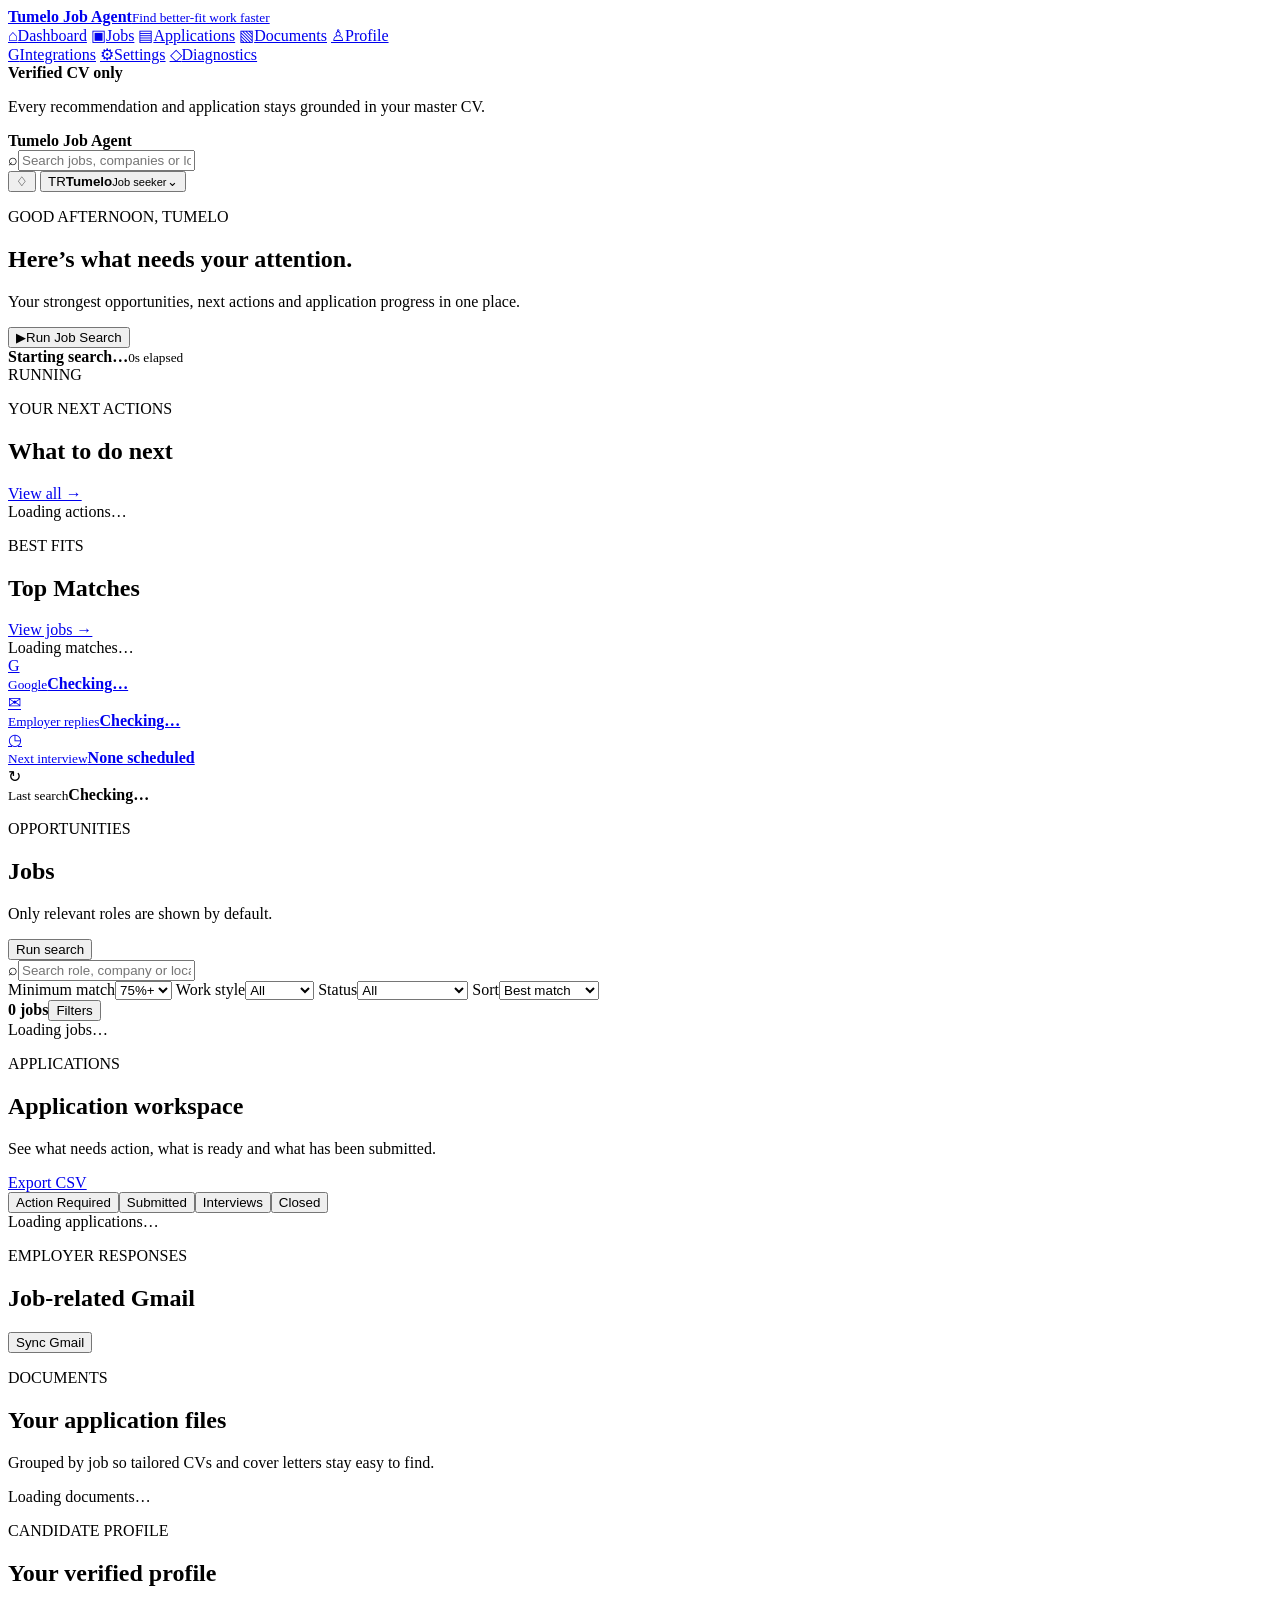
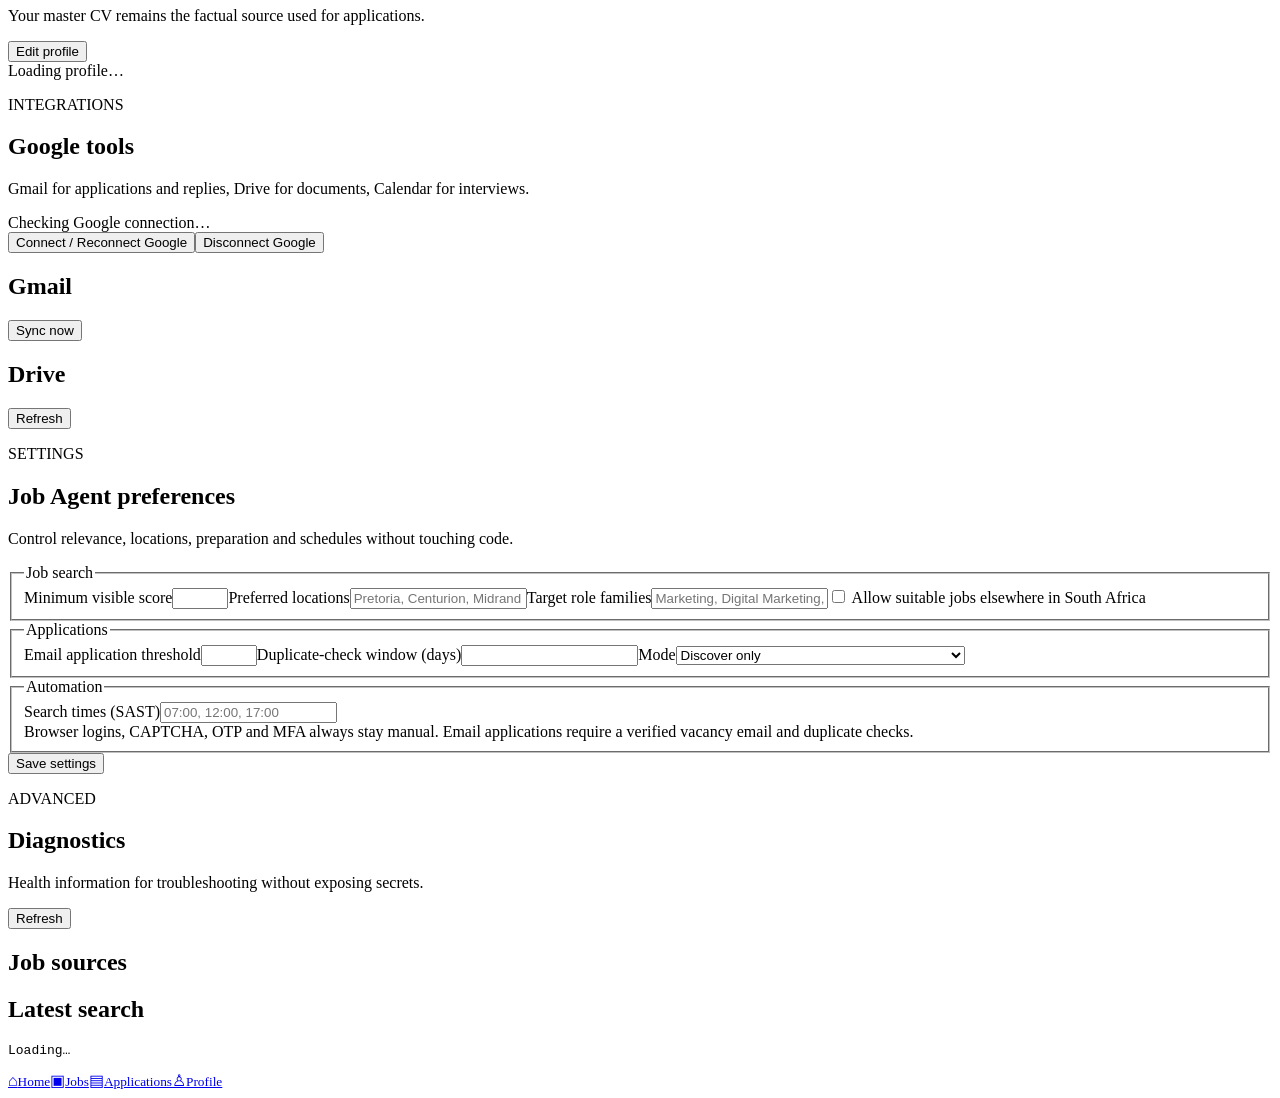
==== commit 0545c6d6: "Rebuild product information architecture" ====
--- a/frontend/index.html
+++ b/frontend/index.html
@@ -6,182 +6,139 @@
   <meta name="theme-color" content="#087443">
   <title>Tumelo Job Agent</title>
   <link rel="stylesheet" href="/assets/style.css">
+  <link rel="stylesheet" href="/assets/product.css">
 </head>
 <body>
-  <div class="app-shell">
-    <aside class="sidebar" aria-label="Primary navigation">
-      <a class="brand" href="#dashboard" aria-label="Tumelo Job Agent home">
-        <span class="brand-mark" aria-hidden="true"><i></i><i></i></span>
-        <span><b>Tumelo Job Agent</b><small>More opportunities. A brighter tomorrow.</small></span>
-      </a>
-      <nav id="nav" aria-label="Main">
-        <a href="#dashboard" class="active"><span>⌂</span>Dashboard</a>
-        <a href="#jobs"><span>▣</span>Jobs</a>
-        <a href="#applications"><span>▤</span>Applications</a>
-        <a href="#documents"><span>▧</span>Documents</a>
-        <a href="#profile"><span>♙</span>Candidate Profile</a>
-        <a href="#google"><span>G</span>Google Integrations</a>
-        <a href="#sources"><span>↗</span>Sources</a>
-        <a href="#settings"><span>⚙</span>Settings</a>
-        <a href="#logs"><span>▥</span>Logs</a>
+  <div class="app-shell product-shell">
+    <aside class="sidebar product-sidebar" aria-label="Primary navigation">
+      <a class="brand" href="#dashboard"><span class="brand-mark" aria-hidden="true"><i></i><i></i></span><span><b>Tumelo Job Agent</b><small>Find better-fit work faster</small></span></a>
+      <nav aria-label="Main">
+        <a href="#dashboard" data-route="dashboard"><span>⌂</span>Dashboard</a>
+        <a href="#jobs" data-route="jobs"><span>▣</span>Jobs</a>
+        <a href="#applications" data-route="applications"><span>▤</span>Applications</a>
+        <a href="#documents" data-route="documents"><span>▧</span>Documents</a>
+        <a href="#profile" data-route="profile"><span>♙</span>Profile</a>
       </nav>
-      <div class="sidebar-note">
-        <span class="leaf-mini">◆</span>
-        <b>Automate your job search.</b>
-        <p>Focus on what matters most.</p>
-        <div class="hills" aria-hidden="true"></div>
-      </div>
+      <div class="nav-divider"></div>
+      <nav aria-label="Secondary">
+        <a href="#integrations" data-route="integrations"><span>G</span>Integrations</a>
+        <a href="#settings" data-route="settings"><span>⚙</span>Settings</a>
+        <a href="#diagnostics" data-route="diagnostics"><span>◇</span>Diagnostics</a>
+      </nav>
+      <div class="sidebar-note compact-note"><b>Verified CV only</b><p>Every recommendation and application stays grounded in your master CV.</p></div>
     </aside>
 
-    <header class="topbar">
-      <button id="menu" class="icon-button mobile-menu" aria-label="Open navigation">☰</button>
+    <header class="topbar product-topbar">
       <div class="mobile-brand"><span class="brand-mark small" aria-hidden="true"><i></i><i></i></span><b>Tumelo Job Agent</b></div>
-      <label class="global-search" aria-label="Search jobs">
-        <span aria-hidden="true">⌕</span>
-        <input id="globalSearch" placeholder="Search jobs, companies or locations..." autocomplete="off">
-      </label>
+      <label class="global-search"><span>⌕</span><input id="globalSearch" placeholder="Search jobs, companies or locations" autocomplete="off"></label>
       <div class="top-actions">
-        <button class="icon-button" aria-label="Notifications"><span aria-hidden="true">♢</span><i class="notification-dot"></i></button>
-        <button class="profile-button" type="button" aria-label="Profile">
-          <span class="avatar">TR</span>
-          <span class="profile-copy"><b>Tumelo</b><small>Job seeker</small></span>
-          <span aria-hidden="true">⌄</span>
-        </button>
+        <button id="notificationButton" class="icon-button" aria-label="Open notifications">♢<i id="notificationDot" class="notification-dot" hidden></i></button>
+        <button id="profileButton" class="profile-button" type="button" aria-label="Open profile menu"><span class="avatar">TR</span><span class="profile-copy"><b>Tumelo</b><small>Job seeker</small></span><span>⌄</span></button>
       </div>
     </header>
 
-    <main>
-      <section id="dashboard" class="page-section dashboard-section">
-        <div class="hero">
-          <div class="hero-copy">
-            <p class="eyebrow" id="greeting">GOOD MORNING, TUMELO</p>
-            <h1>Find, tailor and apply.</h1>
-            <p class="lead">Let AI handle the heavy lifting, so you can focus on your next opportunity.</p>
-          </div>
-          <div class="hero-action">
-            <button id="run" class="primary run-button"><span aria-hidden="true">▶</span> Run RSA Job Search</button>
-            <small>Search • Tailor • Prepare • Apply</small>
-          </div>
-          <div class="city-art" aria-hidden="true"><div class="sun"></div><div class="ridge ridge-one"></div><div class="ridge ridge-two"></div><div class="tower"></div><div class="skyline"></div></div>
+    <main id="mainContent">
+      <section id="dashboard" class="page-view active-page" data-page="dashboard">
+        <div class="welcome-row"><div><p class="eyebrow" id="greeting">GOOD AFTERNOON, TUMELO</p><h1>Here’s what needs your attention.</h1><p class="lead">Your strongest opportunities, next actions and application progress in one place.</p></div><button id="run" class="primary run-button"><span>▶</span><span id="runLabel">Run Job Search</span></button></div>
+
+        <div id="runProgress" class="run-progress hidden" role="status" aria-live="polite">
+          <div class="run-progress-head"><div><b id="runMessage">Starting search…</b><small id="runElapsed">0s elapsed</small></div><span id="runState" class="state-chip">RUNNING</span></div>
+          <div class="progress-track"><i id="runBar"></i></div>
+          <div id="runStats" class="run-stats"></div>
+          <div id="interruptedActions" class="actions hidden"></div>
         </div>
 
-        <div id="progress" class="progress hidden" role="status" aria-live="polite">
-          <div><b id="runmsg">Starting…</b><span id="runstate">RUNNING</span></div>
-          <i></i>
+        <div id="dashboardMetrics" class="metrics product-metrics"><div class="skeleton-card"></div><div class="skeleton-card"></div><div class="skeleton-card"></div><div class="skeleton-card"></div></div>
+
+        <div class="product-grid">
+          <section class="panel action-panel"><div class="sectionhead"><div><p class="eyebrow">YOUR NEXT ACTIONS</p><h2>What to do next</h2></div><a href="#applications" class="text-link">View all →</a></div><div id="nextActions" class="action-list loading-block">Loading actions…</div></section>
+          <section class="panel top-panel"><div class="sectionhead"><div><p class="eyebrow">BEST FITS</p><h2>Top Matches</h2></div><a href="#jobs" class="text-link">View jobs →</a></div><div id="topMatches" class="compact-jobs loading-block">Loading matches…</div></section>
         </div>
 
-        <div class="metrics" id="metrics" aria-label="Job search overview"></div>
-
-        <div class="dashboard-grid">
-          <section class="panel top-matches-card">
-            <div class="sectionhead"><div><p class="eyebrow">BEST FITS</p><h2>Top Matches</h2></div><a href="#jobs" class="text-link">View all →</a></div>
-            <div id="topMatches" class="compact-jobs"></div>
-          </section>
-
-          <section class="panel pipeline-card">
-            <div class="sectionhead"><div><p class="eyebrow">PROGRESS</p><h2>Application Pipeline</h2></div></div>
-            <div id="pipeline" class="pipeline"></div>
-          </section>
-
-          <section class="panel integration-card">
-            <div class="sectionhead"><div><p class="eyebrow">CONNECTED TOOLS</p><h2>Google Integrations</h2></div><a href="#google" class="text-link">Manage →</a></div>
-            <div id="googleSummary" class="integration-list"></div>
-          </section>
-
-          <section class="panel activity-card">
-            <div class="sectionhead"><div><p class="eyebrow">LATEST</p><h2>Recent Activity</h2></div></div>
-            <div id="recentActivity" class="activity-list"></div>
-          </section>
+        <div class="summary-strip">
+          <a href="#integrations" class="summary-card"><span>G</span><div><small>Google</small><b id="googleSummaryText">Checking…</b></div></a>
+          <a href="#applications" class="summary-card"><span>✉</span><div><small>Employer replies</small><b id="replySummary">Checking…</b></div></a>
+          <a href="#applications" class="summary-card"><span>◷</span><div><small>Next interview</small><b id="interviewSummary">None scheduled</b></div></a>
+          <div class="summary-card"><span>↻</span><div><small>Last search</small><b id="lastRunSummary">Checking…</b></div></div>
         </div>
       </section>
 
-      <section class="panel page-section" id="jobs">
-        <div class="sectionhead jobs-head"><div><p class="eyebrow">OPPORTUNITIES</p><h2>Jobs</h2><p class="section-copy">Review your latest matches and focus on the strongest opportunities first.</p></div><span id="jobCount" class="count-badge">0 jobs</span></div>
-        <div class="job-toolbar">
-          <label class="search-field"><span>⌕</span><input id="search" placeholder="Search roles, companies or locations"></label>
-          <label class="select-field">Status<select id="status"><option value="">All statuses</option><option>SHORTLISTED</option><option>PREPARED</option><option>NEEDS_USER_ACTION</option><option>APPLIED</option><option>APPLIED_CONFIRMED</option><option>INTERVIEW</option></select></label>
-          <button class="secondary filter-button" id="filterToggle">Filters</button>
+      <section id="jobs" class="page-view" data-page="jobs">
+        <div class="page-title"><div><p class="eyebrow">OPPORTUNITIES</p><h1>Jobs</h1><p class="section-copy">Only relevant roles are shown by default.</p></div><button class="primary compact-button" id="runFromJobs">Run search</button></div>
+        <div class="panel filter-panel">
+          <label class="search-field"><span>⌕</span><input id="jobSearch" placeholder="Search role, company or location"></label>
+          <div class="filter-row">
+            <label>Minimum match<select id="minScore"><option value="65">65%+</option><option value="70">70%+</option><option value="75" selected>75%+</option><option value="80">80%+</option><option value="90">90%+</option></select></label>
+            <label>Work style<select id="workMode"><option value="all">All</option><option value="remote">Remote</option><option value="hybrid">Hybrid</option><option value="on-site">On-site</option></select></label>
+            <label>Status<select id="jobStatus"><option value="">All</option><option value="SHORTLISTED">Shortlisted</option><option value="PREPARED">CV ready</option><option value="READY_TO_APPLY">Ready to apply</option><option value="NEEDS_USER_ACTION">Action needed</option><option value="APPLIED">Applied</option><option value="INTERVIEW">Interview</option></select></label>
+            <label>Sort<select id="jobSort"><option value="score">Best match</option><option value="newest">Newest</option><option value="closing">Closing soon</option></select></label>
+          </div>
         </div>
-        <div id="filters" class="filter-chips" aria-label="Work style filters">
-          <button class="chip active" data-mode="all">All</button><button class="chip" data-mode="remote">Remote</button><button class="chip" data-mode="hybrid">Hybrid</button><button class="chip" data-mode="on-site">On-site</button>
-        </div>
-        <div id="jobcards" class="job-list"></div>
-        <div id="empty" class="empty-state"><span>⌕</span><h3>No matching jobs yet</h3><p>Run an RSA job search or adjust your filters to discover more opportunities.</p><button class="primary" onclick="document.querySelector('#run').click()">Run job search</button></div>
+        <div class="list-head"><b id="jobCount">0 jobs</b><button id="mobileFilters" class="secondary mobile-only">Filters</button></div>
+        <div id="jobcards" class="job-list loading-block">Loading jobs…</div>
       </section>
 
-      <section class="panel page-section" id="applications">
-        <div class="sectionhead"><div><p class="eyebrow">APPLICATION CRM</p><h2>Applications</h2><p class="section-copy">Everything you have prepared, sent or need to follow up.</p></div><a class="button secondary" href="/api/export.csv">Export CSV</a></div>
-        <div id="applicationList" class="record-list"></div>
+      <section id="applications" class="page-view" data-page="applications">
+        <div class="page-title"><div><p class="eyebrow">APPLICATIONS</p><h1>Application workspace</h1><p class="section-copy">See what needs action, what is ready and what has been submitted.</p></div><a class="button secondary" href="/api/export.csv">Export CSV</a></div>
+        <div class="tabs" id="applicationTabs"><button data-tab="action" class="active">Action Required</button><button data-tab="submitted">Submitted</button><button data-tab="interviews">Interviews</button><button data-tab="closed">Closed</button></div>
+        <div id="applicationList" class="record-list loading-block">Loading applications…</div>
+        <section class="panel inbox-panel"><div class="sectionhead"><div><p class="eyebrow">EMPLOYER RESPONSES</p><h2>Job-related Gmail</h2></div><button id="syncGmail" class="secondary">Sync Gmail</button></div><div id="inboxList" class="record-list"></div></section>
       </section>
 
-      <section class="panel page-section" id="documents">
-        <div class="sectionhead"><div><p class="eyebrow">PRIVATE FILES</p><h2>Documents</h2><p class="section-copy">Your master CV and job-specific documents in one place.</p></div></div>
-        <div id="documentList" class="document-grid"></div>
+      <section id="documents" class="page-view" data-page="documents">
+        <div class="page-title"><div><p class="eyebrow">DOCUMENTS</p><h1>Your application files</h1><p class="section-copy">Grouped by job so tailored CVs and cover letters stay easy to find.</p></div></div>
+        <div id="masterCvState" class="panel cv-state"></div>
+        <div id="documentGroups" class="document-groups loading-block">Loading documents…</div>
       </section>
 
-      <section class="panel page-section" id="profile">
-        <div class="sectionhead"><div><p class="eyebrow">FACTUAL AUTHORITY</p><h2>Candidate Profile</h2><p class="section-copy">The verified master CV remains the source of truth for every application.</p></div><button id="setup" class="primary compact-button">Edit profile</button></div>
-        <div id="profileSummary" class="profile-grid"></div>
-        <div id="masterCvState" class="cv-state"></div>
+      <section id="profile" class="page-view" data-page="profile">
+        <div class="page-title"><div><p class="eyebrow">CANDIDATE PROFILE</p><h1>Your verified profile</h1><p class="section-copy">Your master CV remains the factual source used for applications.</p></div><button id="editProfile" class="primary compact-button">Edit profile</button></div>
+        <div id="profileSummary" class="profile-grid loading-block">Loading profile…</div>
       </section>
 
-      <section class="panel page-section" id="google">
-        <div class="sectionhead"><div><p class="eyebrow">APPLICATION EMAIL</p><h2>Google Integrations</h2><p class="section-copy">Connect the tools used to send applications, store documents and manage interviews.</p></div></div>
-        <div id="googleState" class="status-banner"></div>
+      <section id="integrations" class="page-view" data-page="integrations">
+        <div class="page-title"><div><p class="eyebrow">INTEGRATIONS</p><h1>Google tools</h1><p class="section-copy">Gmail for applications and replies, Drive for documents, Calendar for interviews.</p></div></div>
+        <div id="googleState" class="status-banner">Checking Google connection…</div>
         <div id="googleCards" class="integration-cards"></div>
-        <div class="actions"><button id="connectGoogle" class="primary">Connect / Reconnect Google</button><button id="syncGmail" class="secondary">Sync Gmail</button><button id="disconnectGoogle" class="danger">Disconnect</button></div>
+        <div class="actions"><button id="connectGoogle" class="primary">Connect / Reconnect Google</button><button id="disconnectGoogle" class="danger">Disconnect Google</button></div>
+        <div class="integration-workspace"><section class="panel"><div class="sectionhead"><h2>Gmail</h2><button id="syncGmailIntegrations" class="secondary">Sync now</button></div><div id="gmailStatus"></div></section><section class="panel"><div class="sectionhead"><h2>Drive</h2><button id="refreshDrive" class="secondary">Refresh</button></div><div id="driveFiles"></div></section></div>
       </section>
 
-      <section class="panel page-section" id="sources">
-        <div class="sectionhead"><div><p class="eyebrow">SOUTH AFRICA DISCOVERY</p><h2>Sources</h2><p class="section-copy">See which job sources are currently available to the agent.</p></div></div>
-        <div id="sourceList" class="record-list"></div>
+      <section id="settings" class="page-view" data-page="settings">
+        <div class="page-title"><div><p class="eyebrow">SETTINGS</p><h1>Job Agent preferences</h1><p class="section-copy">Control relevance, locations, preparation and schedules without touching code.</p></div></div>
+        <form id="settingsForm" class="settings-form panel">
+          <fieldset><legend>Job search</legend><label>Minimum visible score<input name="minimum_score" type="number" min="0" max="100"></label><label>Preferred locations<input name="priority_locations" placeholder="Pretoria, Centurion, Midrand"></label><label>Target role families<input name="job_categories" placeholder="Marketing, Digital Marketing, Admin"></label><label class="check"><input name="allow_other_sa_locations" type="checkbox"> Allow suitable jobs elsewhere in South Africa</label></fieldset>
+          <fieldset><legend>Applications</legend><label>Email application threshold<input name="email_minimum_score" type="number" min="80" max="100"></label><label>Duplicate-check window (days)<input name="email_duplicate_window_days" type="number" min="1"></label><label>Mode<select name="application_mode"><option value="DISCOVER_ONLY">Discover only</option><option value="PREPARE">Prepare documents</option><option value="ASSISTED_APPLY">Assisted apply</option><option value="AUTO_EMAIL">Automatically send eligible email applications</option></select></label></fieldset>
+          <fieldset><legend>Automation</legend><label>Search times (SAST)<input name="schedule_times" placeholder="07:00, 12:00, 17:00"></label><div class="safe-note">Browser logins, CAPTCHA, OTP and MFA always stay manual. Email applications require a verified vacancy email and duplicate checks.</div></fieldset>
+          <button id="saveSettings" class="primary">Save settings</button>
+        </form>
       </section>
 
-      <section class="panel page-section" id="schedules">
-        <p class="eyebrow">AFRICA / JOHANNESBURG</p><h2>Schedules</h2><p class="section-copy">Automatic search times configured for your job agent.</p><div id="scheduleList" class="schedule-list"></div>
-      </section>
-
-      <section class="panel page-section" id="settings">
-        <p class="eyebrow">AUTOMATION RULES</p><h2>Settings</h2>
-        <div class="notice"><b>Safe automation</b><p>Automatic email applications are only sent when the original vacancy publishes a verified email address, your match clears the configured threshold, Gmail shows no duplicate application, and a verified master CV is available. Login, CAPTCHA, OTP and MFA applications stay marked as <b>Needs User Action</b>.</p></div>
-      </section>
-
-      <section class="panel page-section" id="logs">
-        <p class="eyebrow">DIAGNOSTICS</p><h2>Recent logs</h2><pre id="logLines"></pre>
+      <section id="diagnostics" class="page-view" data-page="diagnostics">
+        <div class="page-title"><div><p class="eyebrow">ADVANCED</p><h1>Diagnostics</h1><p class="section-copy">Health information for troubleshooting without exposing secrets.</p></div><button id="refreshDiagnostics" class="secondary">Refresh</button></div>
+        <div id="diagnosticCards" class="metrics"></div>
+        <section class="panel"><div class="sectionhead"><h2>Job sources</h2></div><div id="sourceList" class="record-list"></div></section>
+        <section class="panel"><div class="sectionhead"><h2>Latest search</h2></div><pre id="latestRunDetails">Loading…</pre></section>
       </section>
     </main>
 
-    <nav class="mobile-nav" aria-label="Mobile navigation">
-      <a href="#dashboard" class="active"><span>⌂</span><small>Home</small></a>
-      <a href="#jobs"><span>▣</span><small>Jobs</small></a>
-      <a href="#applications"><span>▤</span><small>Applications</small></a>
-      <a href="#profile"><span>♙</span><small>Profile</small></a>
-    </nav>
+    <nav class="mobile-nav" aria-label="Mobile navigation"><a href="#dashboard" data-route="dashboard"><span>⌂</span><small>Home</small></a><a href="#jobs" data-route="jobs"><span>▣</span><small>Jobs</small></a><a href="#applications" data-route="applications"><span>▤</span><small>Applications</small></a><a href="#profile" data-route="profile"><span>♙</span><small>Profile</small></a></nav>
   </div>
 
   <div id="toast" class="toast" role="status" aria-live="polite"></div>
 
-  <dialog id="loginDialog" class="auth-dialog">
-    <div class="auth-brand"><span class="brand-mark" aria-hidden="true"><i></i><i></i></span><div><b>Tumelo Job Agent</b><small>Private owner workspace</small></div></div>
-    <h2>Welcome back</h2>
-    <p>Continue with the Google account linked to your Job Agent.</p>
-    <button id="googleLogin" class="primary google-button">G&nbsp;&nbsp; Continue with Google</button>
-    <details id="googleBootstrap">
-      <summary>First-time Google setup</summary>
-      <p><small>Upload the OAuth JSON downloaded from Google Cloud once. It is stored securely and never displayed again.</small></p>
-      <label>Google OAuth JSON<input id="googleCredentialsFile" type="file" accept=".json,application/json"></label>
-      <button id="uploadGoogleCredentials" class="secondary">Upload JSON & continue</button>
-      <small id="googleBootstrapState"></small>
-    </details>
-    <p id="loginError" class="error-text" role="alert"></p>
-  </dialog>
+  <dialog id="loginDialog" class="auth-dialog"><div class="auth-brand"><span class="brand-mark" aria-hidden="true"><i></i><i></i></span><div><b>Tumelo Job Agent</b><small>Private owner workspace</small></div></div><h2>Sign in</h2><p>Continue with the Google account linked to your Job Agent.</p><button id="googleLogin" class="primary google-button">G&nbsp;&nbsp; Continue with Google</button><details id="googleBootstrap"><summary>First-time Google setup</summary><p><small>Upload the OAuth JSON once. It is stored securely and never displayed again.</small></p><label>Google OAuth JSON<input id="googleCredentialsFile" type="file" accept=".json,application/json"></label><button id="uploadGoogleCredentials" class="secondary">Upload JSON & continue</button><small id="googleBootstrapState"></small></details><p id="loginError" class="error-text" role="alert"></p></dialog>
 
-  <dialog id="detailModal" class="detail-dialog"><button class="close" aria-label="Close">×</button><div id="detail"></div></dialog>
+  <dialog id="jobDialog" class="detail-dialog"><button class="close" data-close="jobDialog" aria-label="Close">×</button><div id="jobDetail"></div></dialog>
+  <dialog id="notificationDialog" class="menu-dialog"><button class="close" data-close="notificationDialog" aria-label="Close">×</button><h2>Notifications</h2><div id="notificationList"></div></dialog>
+  <dialog id="profileMenu" class="menu-dialog"><button class="close" data-close="profileMenu" aria-label="Close">×</button><div class="menu-profile"><span class="avatar">TR</span><div><b>Tumelo Ramokolo</b><small>Owner</small></div></div><a href="#profile">View profile</a><a href="#settings">Settings</a><a href="#integrations">Google integrations</a><button id="logout" class="danger">Sign out</button></dialog>
 
-  <dialog id="wizard" class="wizard-dialog"><button class="close" aria-label="Close">×</button><p class="eyebrow">PROFILE SETUP</p><h2>Job Agent setup</h2><form id="form">
-    <label>Name<input name="name" required></label><label>Email<input name="email" type="email"></label><label>Phone<input name="phone"></label><label>Location<input name="location"></label><label>Work authorisation<input name="work_authorization" placeholder="Leave blank if not verified"></label><label>Skills (comma-separated)<textarea name="skills"></textarea></label><label>Target roles<input name="categories"></label><label>Preferred locations<input name="locations"></label><label>Expected salary<input name="salary"></label><label>Minimum match score<input name="score" type="number" min="0" max="100"></label><label>Schedule times (SAST)<input name="schedule"></label><label>Mode<select name="mode"><option>AUTO_EMAIL</option><option>PREPARE</option><option>DISCOVER_ONLY</option><option>ASSISTED_APPLY</option></select></label><label class="full-field">Upload master CV<input name="cv" type="file" accept=".pdf,.docx"></label><button class="primary full-field">Save setup</button>
-  </form></dialog>
+  <dialog id="profileEditor" class="wizard-dialog"><button class="close" data-close="profileEditor" aria-label="Close">×</button><p class="eyebrow">PROFILE</p><h2>Edit candidate profile</h2><form id="profileForm"><label>Name<input name="name" required></label><label>Email<input name="email" type="email"></label><label>Phone<input name="phone"></label><label>Location<input name="location"></label><label>Work authorisation<input name="work_authorization"></label><label>Salary expectation<input name="salary"></label><label class="full-field">Skills<textarea name="skills" placeholder="Comma-separated"></textarea></label><label class="full-field">Target roles<input name="categories"></label><label class="full-field">Preferred locations<input name="locations"></label><label class="full-field">Replace master CV<input name="cv" type="file" accept=".pdf,.docx"></label><button class="primary full-field">Save profile</button></form></dialog>
 
-  <script src="/assets/app.js"></script>
+  <dialog id="confirmDialog" class="menu-dialog"><h2 id="confirmTitle">Confirm action</h2><p id="confirmText"></p><div class="actions"><button id="confirmCancel" class="secondary">Cancel</button><button id="confirmOk" class="primary">Confirm</button></div></dialog>
+
+  <dialog id="interviewDialog" class="wizard-dialog"><button class="close" data-close="interviewDialog" aria-label="Close">×</button><h2>Add interview to Calendar</h2><form id="interviewForm"><label>Company<input name="company" required></label><label>Role<input name="role" required></label><label>Date<input name="date" type="date" required></label><label>Start time<input name="start" type="time" required></label><label>End time<input name="end" type="time" required></label><label>Location / meeting link<input name="location"></label><label class="full-field">Notes<textarea name="notes"></textarea></label><button class="primary full-field">Add to Calendar</button></form></dialog>
+
+  <script src="/assets/app-v2.js"></script>
 </body>
 </html>
